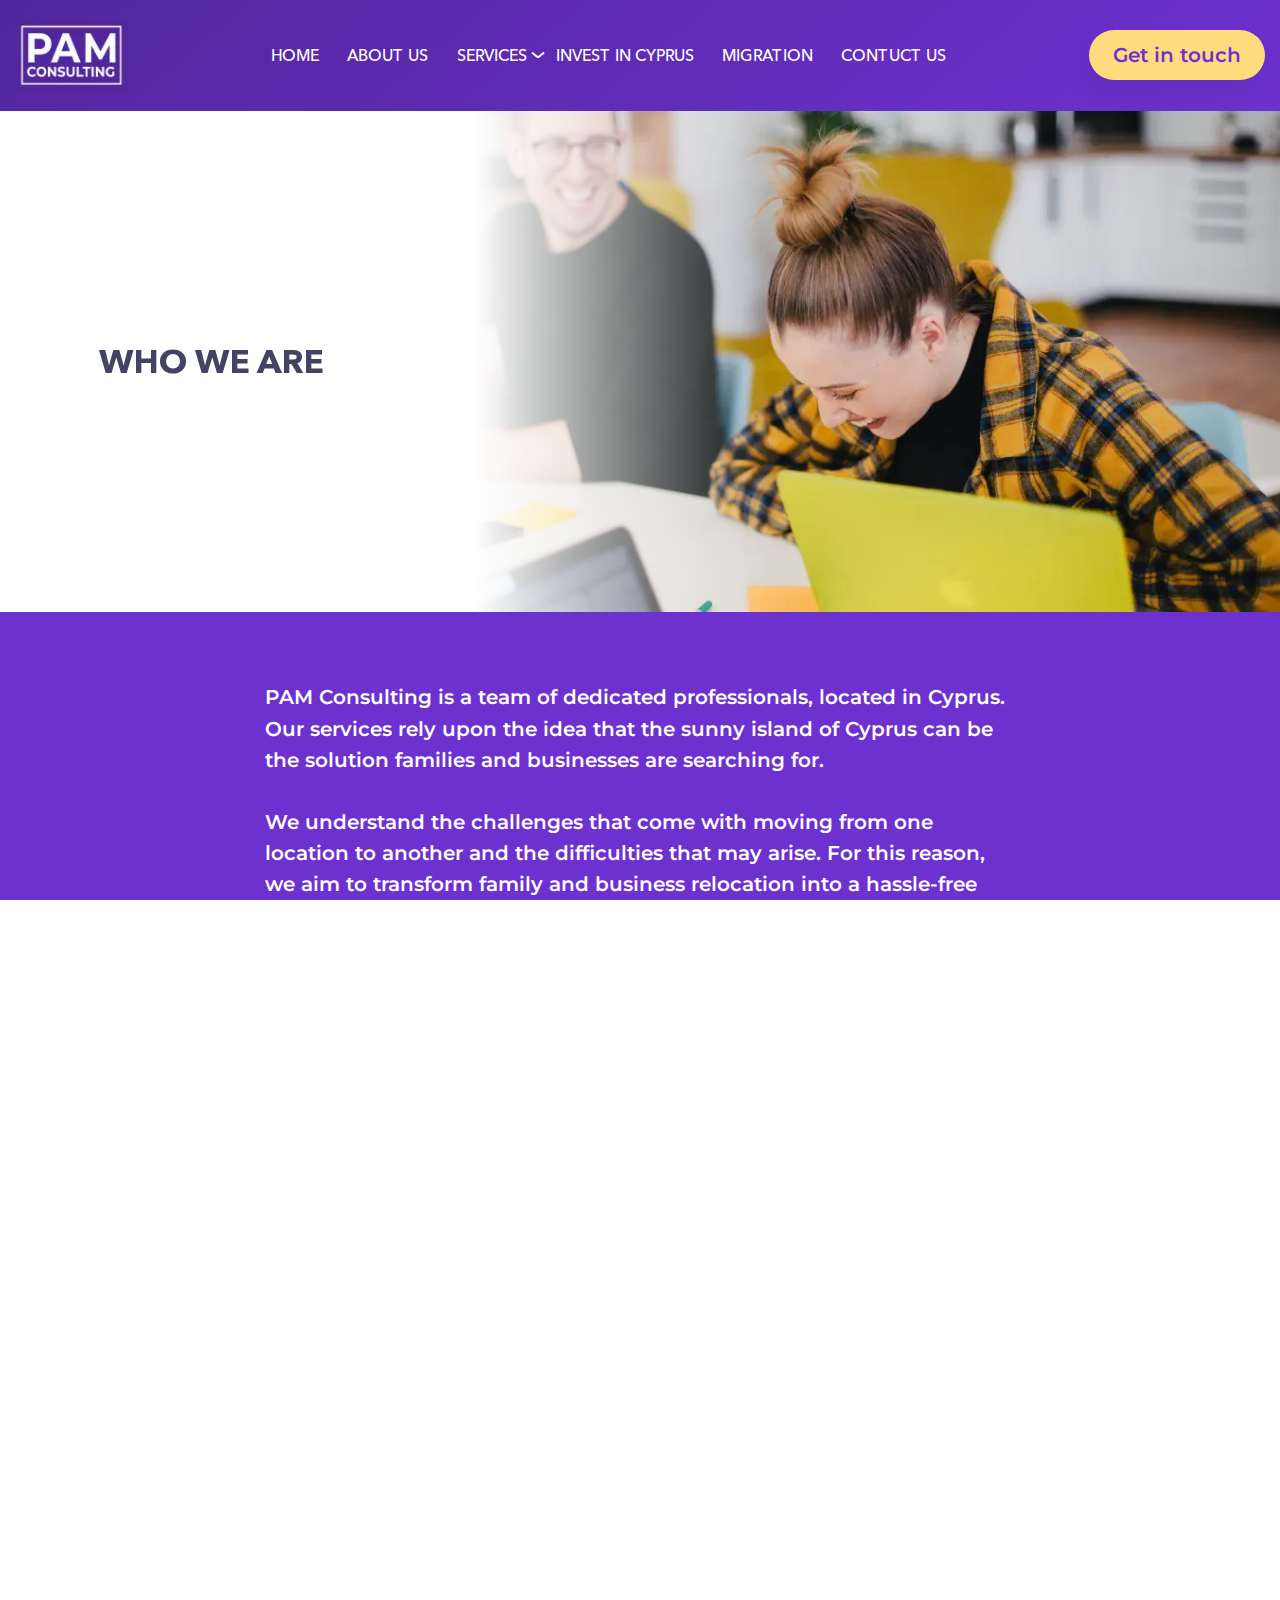
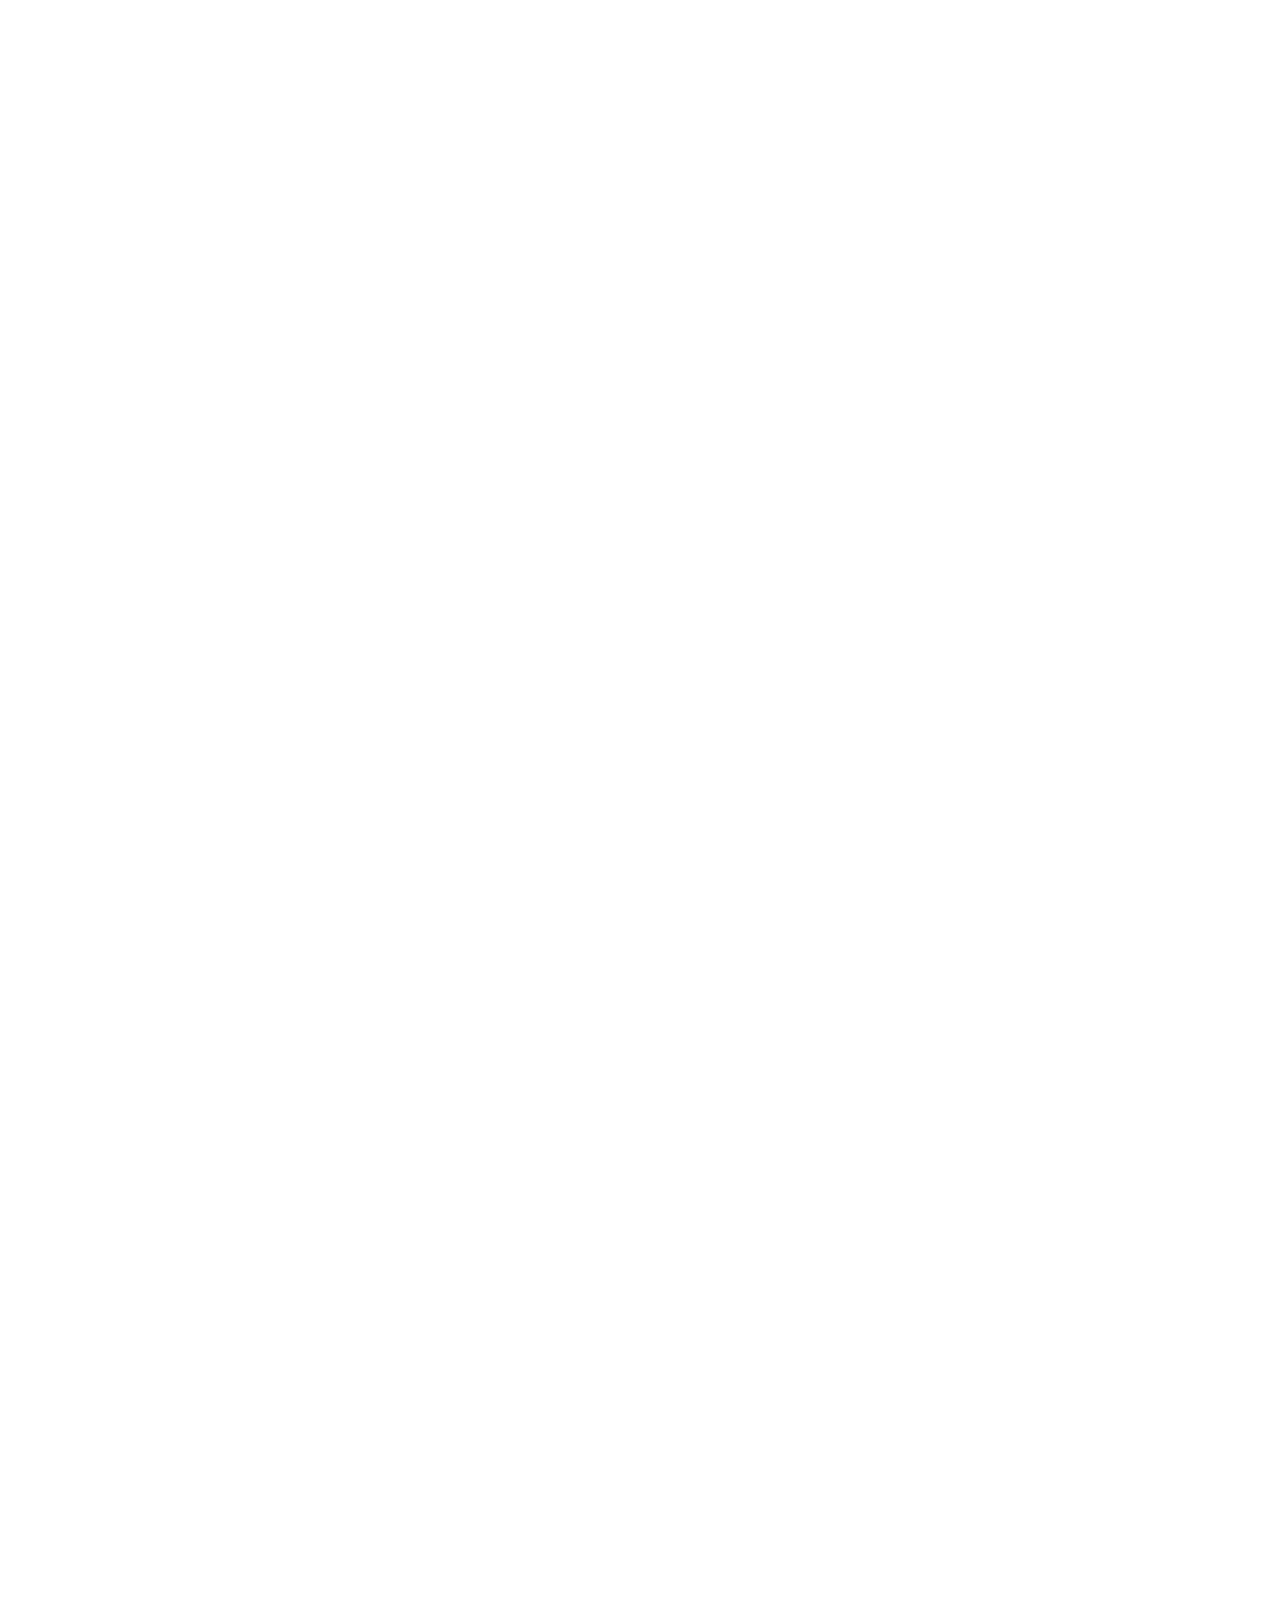
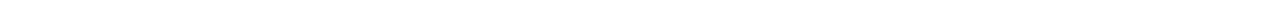
==== about.html @ 16ac2bbc "Add files via upload" ====
<!DOCTYPE html>
<html lang="en">

<head>
	<title>About</title>
	<meta charset="UTF-8">
	<meta name="format-detection" content="telephone=no">
	<!-- <style>body{opacity: 0;}</style> -->
	<link rel="stylesheet" href="css/style.min.css?_v=20240617125503">
	<link rel="shortcut icon" href="favicon.ico">
	<!-- <meta name="robots" content="noindex, nofollow"> -->
	<meta name="viewport" content="width=device-width, initial-scale=1.0">
</head>

<body>
	<div class="wrapper">
		<header data-scroll data-scroll-show="1000" class="header">
			<div class="header__container">
				<a href="#" class="header__logo"><img src="img/logo.webp" alt="Logo"></a>
				<div class="header__menu menu">
					<nav class="menu__body">
						<ul class="menu__list">
							<li class="menu__item"><a href="index.html" class="menu__link">Home</a></li>
							<li class="menu__item"><a href="about.html" class="menu__link">AbouT us</a></li>
							<li class="menu__item">
								<div data-spollers class="menu__spollers spollers">
									<details class="spollers__item">
										<summary data-spoller-close class="spollers__title"><span>Services</span></summary>
										<div class="spollers__body">
											<a href="investments.html" class="sub-menu__link"><span>Investments opportunities</span></a>
											<a href="business-relocation.html" class="sub-menu__link"><span>Business relocation</span></a>
											<a href="family-relocation.html" class="sub-menu__link"><span>Family relocation</span></a>
										</div>
									</details>
								</div>
							</li>
							<li class="menu__item"><a href="investments.html" class="menu__link">Invest in cyprus</a></li>
							<li class="menu__item"><a href="migration.html" class="menu__link">migration</a></li>
							<li class="menu__item"><a href="contact-us.html" class="menu__link">Contuct us</a></li>
						</ul>
					</nav>
					<button type="button" class="menu__icon icon-menu"><span></span></button>
				</div>
				<button data-da=".menu__body, 479.98, 2" class="header__button button">Get in touch</button>
			</div>
		</header>



		<main class="page">
			<section class="who-we-are">
				<div class="who-we-are__container">
					<h2 class="who-we-are__title title">Who we are</h2>
					<div class="who-we-are__img"><img src="img/about/image1.webp" alt="Image"></div>
				</div>
				<div class="who-we-are__text-blok">
					<div class="who-we-are__inner">
						<p class="who-we-are__text">
							PAM Consulting is a team of dedicated professionals, located in Cyprus. Our
							services rely upon the idea that the sunny island of Cyprus can be the solution
							families and businesses are searching for.
						</p>
						<p class="who-we-are__text">
							We understand the challenges that come with moving from one location to another
							and the difficulties that may arise. For this reason, we aim to transform family
							and business relocation into a hassle-free experience for you and yours.
						</p>
					</div>
				</div>
			</section>
			<section class="what-we-do">
				<div class="what-we-do__container">
					<div class="what-we-do__content">
						<h2 class="what-we-do__title title">What we do</h2>
						<p class="what-we-do__text text">We provide solutions based on strategic planning that responds to your needs. Our business relocation services prioritize your business goals and ambitions. Changing your businesses’ location is a big step towards progress and it is essential that everything goes as smooth as possible. While you focus on boosting your company’s strategies, we take care of everything else. </p>
						<p class="what-we-do__text text">The decision to move from one place to another with your family is life-changing. As you expect this change to be for the better, our family relocation services make sure to consider every aspect of your family’s requirements. As you settle in Cyprus, we also offer you the opportunity to discover different investment plans that can further enable you to expand your financial and business horizons. </p>
					</div>
					<div class="what-we-do__image"><img src="img/about/image2.webp" alt="Image"></div>
				</div>
			</section>
			<section class="color-items">
				<div class="color-items__container">
					<h2 class="color-items__title title">Why We Do It – Our Values</h2>
					<div class="color-items__items">
						<div class="color-items__item">
							<div class="color-items__icon"><img src="img/icon/about1.webp" alt="Icon"></div>
							<h6 class="color-items__label">Time Efficiency</h6>
							<p class="color-items__subtext text">As our team works efficiently and strategically, the whole relocation process is completed in a short amount of time so you can have more time to focus on setting up your life in Cyprus.</p>
						</div>
						<div class="color-items__item">
							<div class="color-items__icon"><img src="img/icon/about2.webp" alt="Icon"></div>
							<h6 class="color-items__label">Gratifying Experience</h6>
							<p class="color-items__subtext text">Moving can be intimidating and demanding experience for anyone. Our team makes sure to come up with the best relocation strategy, offering you a piece of mind and a sense of security.</p>
						</div>
						<div class="color-items__item">
							<div class="color-items__icon"><img src="img/icon/about3.webp" alt="Icon"></div>
							<h6 class="color-items__label">Safety & Reliability</h6>
							<p class="color-items__subtext text">Once you are settled, we make sure that everything is according to your expectations and your vision of the quality of our services.</p>
						</div>
						<div class="color-items__item">
							<div class="color-items__icon"><img src="img/icon/about4.webp" alt="Icon"></div>
							<h6 class="color-items__label">Personalized Support</h6>
							<p class="color-items__subtext text">Our services include providing you with any information you may need about living in Cyprus with your family.</p>
						</div>
					</div>
				</div>
			</section>
			<section class="contact">
				<div class="contact__container">
					<h2 class="contact__title title"><span>Contact Us</span></h2>
					<a href="tel:+3579056759" class="contact__link"><img src="img/icon/tel.webp" alt="Icon"><span>+357 9056759</span></a>
					<a href="maito:contact@pamrelocation.com" class="contact__link"><img src="img/icon/mail.webp" alt="Icon"><span>contact@pamrelocation.com</span></a>
					<div class="contact__form form-contact">
						<h3 class="form-contact__label">send inquiry</h3>
						<form method="POST" action="#" enctype="multipart/form-data">
							<div class="form-contact__user">
								<input type="text" name="username" value="" placeholder="Your Name" class="form-contact__input">
								<input type="email" name="useremail" value="" placeholder="Email" class="form-contact__input">
								<input type="text" name="subject" value="" placeholder="Subject" class="form-contact__input">
								<input type="tel" name="usertel" value="" placeholder="Phone" class="form-contact__input">
								<textarea name="usertext" placeholder="Your message" class="form-contact__textarea"></textarea>
							</div>
							<div class="form-contact__checkbox">
								<input type="checkbox">
								<div class="form-contact__by">
									<p>By clicking “Submit button” you accept our</p>
									<a href="#">Terms & Conditions</a>
									<p>and have read our</p>
									<a href="policy.html">Privacy Policy</a>
									<p> and </p>
									<a href="disclaimer.html" class="">Disclaimer</a>
								</div>
							</div>
							<button type="submit" class="form-contact__button button">Submit</button>
						</form>
					</div>
				</div>
			</section>
		</main>
		<footer class="footer">
			<div class="footer__container">
				<div class="footer__copy">
					<p class="footer__text">© 2022 PAM Consulting. All rights reserved</p>
					<a href="disclaimer.html" class="footer__link">Disclaimer</a>
					<a href="policy.html" class="footer__link">Privacy poilcy</a>
				</div>
				<a href="#" class="footer__link">Who designed this website?</a>
			</div>
		</footer>
	</div>
	<script src="js/gsap/gsap.min.js"></script>
	<script src="js/gsap/ScrollTrigger.min.js"></script>
	<script src="js/gsap/ScrollSmoother.min.js"></script>
	<script src="js/app.js"></script>
</body>

</html>
---- css/style.min.css ----
@import url(https://fonts.googleapis.com/css?family=Montserrat:500,600,700&display=swap);@font-face{font-family:AvenirNextCyr;font-display:swap;src:url(../fonts/AvenirNextCyr-Bold.woff2) format("woff2");font-weight:700;font-style:normal}@font-face{font-family:AvenirNextCyr;font-display:swap;src:url(../fonts/AvenirNextCyr-Medium.woff2) format("woff2");font-weight:500;font-style:normal}@font-face{font-family:AvenirNextCyr;font-display:swap;src:url(../fonts/AvenirNextCyr-Demi.woff2) format("woff2");font-weight:400;font-style:normal}@font-face{font-family:AvenirNextCyr;font-display:swap;src:url(../fonts/AvenirNextCyr-Regular.woff2) format("woff2");font-weight:400;font-style:normal}*{padding:0;margin:0;border:0}*,*::after,*::before{box-sizing:border-box}*::after,*::before{display:inline-block}body,html{height:100%;min-width:320px}body{color:#fff;line-height:1;font-family:AvenirNextCyr;font-size:1rem;-ms-text-size-adjust:100%;-moz-text-size-adjust:100%;-webkit-text-size-adjust:100%;-webkit-font-smoothing:antialiased;-moz-osx-font-smoothing:grayscale}button,input,textarea{font-family:AvenirNextCyr;font-size:inherit;line-height:inherit;color:inherit;background-color:transparent}input,textarea{width:100%}button,option,select{cursor:pointer}a{display:inline-block;color:inherit;text-decoration:none}ul li{list-style:none}img{vertical-align:top}h1,h2,h3,h4,h5,h6{font-weight:inherit;font-size:inherit}.lock body{overflow:hidden;touch-action:none;-ms-scroll-chaining:none;overscroll-behavior:none}.wrapper{min-height:100%;display:flex;flex-direction:column;overflow:hidden}@supports (overflow:clip){.wrapper{overflow:clip}}.wrapper > main{flex:1 1 auto}.wrapper > *{min-width:0}[class*=__container]{max-width:91.875rem;margin:0 auto;padding:0 .9375rem}.button{display:inline-flex;justify-content:center;padding:9px 24px;border-radius:30px;box-shadow:0 14px 23px 0 rgba(28,37,44,.08);background:#ffdb80;color:#6d31d0;text-align:center;white-space:nowrap;font-size:1.25rem;font-weight:600;line-height:160%;font-family:Montserrat;transition:all .8s}.icon-menu{display:none}.spollers__title{width:100%;cursor:default;text-align:left;padding:.625rem .9375rem;position:relative;list-style:none}.spollers__title span{position:relative}.spollers__title span::before{content:"";position:absolute;width:0%;height:.0625rem;bottom:-2px;left:50%;background-color:#fff;transition:all .3s}.spollers__title::-webkit-details-marker,.spollers__title::marker{display:none}._spoller-init .spollers__title{cursor:pointer}._spoller-init .spollers__title::after,._spoller-init .spollers__title::before{content:"";position:absolute;right:-3px;top:50%;background-color:#fff;height:2px;width:8px;transition:-webkit-transform .5s ease 0s;transition:transform .5s ease 0s;transition:transform .5s ease 0s,-webkit-transform .5s ease 0s}._spoller-init .spollers__title::before{-webkit-transform:translate(-75%,-50%) rotate(40deg);transform:translate(-75%,-50%) rotate(40deg)}._spoller-init .spollers__title::after{-webkit-transform:translate(0,-50%) rotate(-40deg);transform:translate(0,-50%) rotate(-40deg)}._spoller-init .spollers__title._spoller-active::before{-webkit-transform:translateX(-75%) rotate(-40deg);transform:translateX(-75%) rotate(-40deg)}._spoller-init .spollers__title._spoller-active::after{-webkit-transform:rotate(40deg);transform:rotate(40deg)}.ibg{width:100%;height:100%;-o-object-fit:cover;object-fit:cover}.ibg--top{-o-object-position:top;object-position:top}.ibg--bottom{-o-object-position:bottom;object-position:bottom}.ibg--left{-o-object-position:left;object-position:left}.ibg--right{-o-object-position:right;object-position:right}.ibg--contain{-o-object-fit:contain;object-fit:contain}.title{font-weight:600;line-height:111%;text-transform:uppercase;color:#434364}.title--white{color:#fff}.text{line-height:150%;letter-spacing:.03em;color:#434364}.text--white{color:#fff}.questions{background:linear-gradient(180deg,#6d31d0 0,#828cde 100%)}.questions___title{text-align:center}.questions__pagination{padding-top:1.25rem;display:flex;justify-content:center;align-items:center;gap:.75rem}.swiper-pagination-bullet{border-radius:50%;width:.75rem;height:.75rem;border:.0625rem solid #fff}.swiper-pagination-bullet-active{background-color:#fff;width:1.25rem;height:1.25rem}.slide-questions__body{border-radius:1.25rem;box-shadow:0 14px 23px 0 rgba(28,37,44,.08);background:#fff;overflow:hidden}.slide-questions__image{position:relative}.slide-questions__image img{width:100%;aspect-ratio:380/200;border-radius:1.25rem 1.25rem 0 0;-o-object-fit:cover;object-fit:cover;-o-object-position:center;object-position:center}.slide-questions__label{padding:.4375rem .625rem;border-radius:1.25rem;box-shadow:0 3px 5px 0 rgba(28,37,44,.08);background:linear-gradient(141deg,#53269d 0,#6d31d0 100%);line-height:150%;letter-spacing:.03em;color:#fff;text-align:center;position:absolute;top:75%;right:5%}.slide-questions__title{padding:1.25rem 1.875rem;font-weight:600;line-height:160%;color:#6d31d0}.slide-questions__text{padding:0 1.875rem 2.5rem 1.875rem}.services{background:linear-gradient(180deg,#828cde 0,#6d31d0 100%)}.services__container{display:flex;flex-direction:column;justify-content:center;align-items:center}.services__title{display:inline-block;border-bottom:.25rem solid #fdbfa3;padding:0 2.5rem 1.25rem 2.5rem}.services__items{display:flex;justify-content:center;flex-wrap:wrap;-webkit-column-gap:1.25rem;-moz-column-gap:1.25rem;column-gap:1.25rem}.services__item{flex-basis:28.75rem;box-shadow:0 14px 23px 0 rgba(28,37,44,.08);background:#fff;border-radius:1.25rem;overflow:hidden;display:flex;flex-direction:column;justify-content:space-between}.services__image img{width:100%;aspect-ratio:380/260;-o-object-fit:cover;object-fit:cover}.services__label{color:#434364;font-weight:600;line-height:114%;text-transform:uppercase;text-align:center;padding:1.25rem 1.875rem .625rem 1.875rem}.services__text{text-align:center;padding:.625rem 1.875rem 1.25rem 1.875rem}.services__button{align-self:center;margin-bottom:1.25rem}.color-items{background:linear-gradient(180deg,#fefc9e 0,#fdbfa3 78.65%)}.color-items__container{text-align:center}.color-items__title{text-align:center;margin-bottom:1.25rem}.color-items__items{display:flex;justify-content:center;flex-wrap:wrap;gap:1.25rem}.color-items__item{flex:0 1 11.25rem}.color-items__icon{margin-bottom:1.5rem}.color-items__icon img{width:100%}.color-items__label{font-family:Montserrat;font-weight:600;line-height:160%;color:#6d31d0;margin-bottom:.25rem}.color-items__link{padding:0 0 .9375rem 1.25rem;color:#6d31d0;line-height:150%;letter-spacing:.03em;position:relative}.color-items__link::before{content:"";position:absolute;width:.375rem;height:.375rem;border-radius:50%;bottom:50%;-webkit-transform:translateY(-50%);transform:translateY(-50%);left:0;background:#6d31d0}.contact{background:linear-gradient(180deg,rgba(109,49,208,.1) 0,rgba(109,49,208,.21) 28.65%,rgba(109,49,208,.47) 53.12%,#6d31d0 100%)}.contact__title{text-align:center}.contact__title span{padding:0 4.375rem .625rem 4.375rem;position:relative}.contact__title span::before{content:"";position:absolute;width:100%;height:.25rem;bottom:0;left:0;background:#fdbfa3}.contact__link{display:flex;flex-direction:column;align-items:center;gap:.375rem;transition:all .3s}.contact__link span{font-family:Montserrat;font-size:1.25rem;font-weight:600;line-height:160%;color:#6d31d0}.contact__link:not(:last-child){margin-bottom:1.875rem}.form-contact{padding:2.125rem 0;border-radius:3.75rem;background:rgba(255,219,128,.5607843137);color:#434364;display:flex;flex-direction:column;align-items:center}.form-contact form{max-width:36.25rem;padding:1.25rem;display:flex;flex-direction:column}.form-contact__user{display:grid;-webkit-column-gap:1.25rem;-moz-column-gap:1.25rem;column-gap:1.25rem;row-gap:.875rem;grid-template-columns:repeat(2,1fr)}.form-contact__label{font-weight:600;line-height:114%;text-transform:uppercase;text-align:center;color:#434364}.form-contact__input{border-radius:1.25rem;background-color:#fff;padding:.75rem 1.375rem}.form-contact__textarea{height:12.5rem;border-radius:1.25rem;background-color:#fff;padding:.75rem 1.375rem}.form-contact__checkbox{padding:1.25rem 0;display:flex;gap:1.5rem;align-items:center;justify-content:space-between}.form-contact__checkbox input{width:2rem;height:2rem}.form-contact__by{display:flex;gap:.3125rem;flex-wrap:wrap;color:#434364}.form-contact__by a{color:#6d31d0;text-decoration:underline}.form-contact__button{align-self:center}.module1{position:relative}.module1::before{content:"";position:absolute;width:100%;height:100%;top:0;left:0;z-index:5;background:linear-gradient(180deg,#fff 28%,rgba(255,255,255,.77) 35%,rgba(255,255,255,0) 45%)}.module1__container{max-width:104.375rem;display:flex;justify-content:space-between;align-items:center}.module1__title{position:relative;z-index:10}.module1__img{max-width:63.125rem;margin-left:auto;margin-right:-.9375rem}.module1__img img{width:100%;aspect-ratio:1010/530;-o-object-fit:cover;object-fit:cover;-o-object-position:center;object-position:center}.inner-module{color:#434364;display:flex;gap:1.25rem}.inner-module:not(:last-child){margin-bottom:1.25rem}.inner-module--reverse{flex-direction:row-reverse}.inner-module__image img{width:100%;aspect-ratio:580/500;-o-object-fit:cover;object-fit:cover}.inner-module__title{font-weight:600;line-height:114%;text-transform:uppercase;margin-bottom:2.125rem}.inner-module__text:not(:last-child){margin-bottom:1.25rem}.inner-module__list:not(:last-child){margin-bottom:1.25rem}.inner-module__item{padding:0 0 .9375rem 1.25rem;color:#6d31d0;line-height:150%;letter-spacing:.03em;position:relative}.inner-module__item::before{content:"";position:absolute;width:.375rem;height:.375rem;border-radius:50%;bottom:50%;-webkit-transform:translateY(-50%);transform:translateY(-50%);left:0;background:#6d31d0}.header{position:absolute;left:0;top:0;z-index:50;width:100%;background:linear-gradient(141deg,#53269d 0,#6d31d0 100%);transition:top 2s ease 0s}.header._header-scroll{position:fixed;top:-100%}.header._header-show{top:0}.header__container{display:flex;align-items:center;justify-content:space-between}.header__logo img{max-width:100%;height:100%;transition:all .3s}.header__menu{display:flex;justify-content:center;align-items:center}.menu__body{font-weight:500;text-transform:uppercase;line-height:140%;text-align:center}.menu__list{display:flex;flex-wrap:wrap;align-items:center;justify-content:center}.menu__item{position:relative}.menu__link{cursor:pointer;padding:.5625rem .875rem;position:relative}.menu__link::before{content:"";position:absolute;width:0%;height:.0625rem;bottom:8px;left:50%;background-color:#fff;transition:all .3s}.sub-menu__list{padding:.5rem 1.125rem;position:absolute;top:70%;left:-50%;background-color:inherit;color:inherit;font-size:.875rem;font-weight:400}.sub-menu__item{margin:.625rem 0}.sub-menu__link{display:block;white-space:nowrap}.sub-menu__link span{position:relative}.sub-menu__link span::before{content:"";position:absolute;width:0%;height:.0625rem;bottom:0;left:50%;background-color:#fff;transition:all .3s}.sub-menu__link:not(:last-child){margin-bottom:.9375rem}.footer{background:#828cde}.footer__container{display:flex;flex-wrap:wrap;gap:1.25rem;justify-content:space-between;align-items:center}.footer__text{line-height:150%;letter-spacing:.03em;padding:0 .625rem;border-right:.0625rem solid #fff}.footer__copy{display:flex;align-items:center;flex-wrap:wrap}.footer__link{line-height:150%;letter-spacing:.03em;padding:0 .625rem;white-space:nowrap}.footer__link:not(:last-child){border-right:.0625rem solid #fff}.hero{background:#434364;position:relative}.slide-hero{position:relative}.slide-hero__content{padding:0 1.25rem;position:relative;z-index:2;display:flex;flex-direction:column;align-items:flex-start}.slide-hero__labels{display:flex;flex-wrap:wrap;gap:1.375rem;margin-bottom:1.875rem}.slide-hero__label{background:rgba(109,49,208,.5);border-radius:.625rem;padding:0 .3125rem;font-weight:500;text-transform:uppercase;letter-spacing:.01em;color:#ffdb80}.slide-hero__title{margin-bottom:1.25rem}.slide-hero__subtitles{display:flex;flex-wrap:wrap;gap:1.375rem;margin-bottom:1.25rem}.slide-hero__subtitle{font-size:1.375rem;font-weight:500}.slide-hero__text{margin-bottom:1.25rem}.slide-hero__image{position:absolute;top:0;left:0;width:100%;height:100%}.slide-hero__image img{width:100%;height:100%;-o-object-fit:cover;object-fit:cover;-o-object-position:top;object-position:top}.hero-swiper-pagination{position:absolute;display:flex;justify-content:center;align-items:center;gap:.75rem;bottom:50%;right:.9375rem;flex-direction:column;-webkit-transform:translateX(-50%);transform:translateX(-50%)}.partners__title{text-align:center}.items-partners__wrap{position:relative;display:flex;overflow:hidden;-webkit-user-select:none;-ms-user-select:none;user-select:none;gap:1.25rem}.items-partners__wrap::after,.items-partners__wrap::before{content:"";height:100%;top:0;width:10%;position:absolute;z-index:1;pointer-events:none}.items-partners__wrap::before{left:0}.items-partners__wrap::after{right:0}.items-partners__marque{flex-shrink:0;display:flex;gap:1.25rem;counter-reset:item;justify-content:space-around;min-width:100%;-webkit-animation:scroll 20s linear infinite;animation:scroll 20s linear infinite}.items-partners__marque img{max-width:100%}@-webkit-keyframes scroll{from{-webkit-transform:translateX(0);transform:translateX(0)}to{-webkit-transform:translateX(calc(-100% - 20px));transform:translateX(calc(-100% - 20px))}}@keyframes scroll{from{-webkit-transform:translateX(0);transform:translateX(0)}to{-webkit-transform:translateX(calc(-100% - 20px));transform:translateX(calc(-100% - 20px))}}.moving__container{max-width:104.375rem;padding-left:0;padding-right:0;display:flex}.moving__image1 img{width:100%;aspect-ratio:768/290}.moving__content{flex:0 0 30rem;text-align:center;display:flex;flex-direction:column;justify-content:center;align-items:center}.moving__title{margin-bottom:2.0625rem}.moving__text:not(:last-child){margin-bottom:2.5rem}.moving__image2 img{width:100%;aspect-ratio:768/290}.location{background:#fffdea;color:#434364}.map-location__title{font-weight:600;line-height:114%;text-transform:uppercase;color:#6d31d0;margin-bottom:1.25rem}.map-location__text{font-family:Montserrat;font-weight:600;line-height:160%;margin-bottom:.3125rem}.map-location__cyprus{position:relative;display:grid;align-items:start;grid-template-columns:repeat(2,1fr);gap:1.25rem}.map-location__image img{width:100%}.tabs__title{font-weight:500;text-transform:uppercase;line-height:150%;letter-spacing:.03em;padding:1.25rem;position:absolute}._tab-active{text-decoration:underline}.tab-limassol{color:#fff}.tab-paphos{color:#fff}.body-tabs{text-align:center;background:#fff;border-radius:.75rem;padding-bottom:1.875rem;border:.0625rem solid rgba(0,0,0,.2);box-shadow:13px 15px 13px 0 rgba(0,0,0,.04)}.body-tabs__images{padding:.625rem;display:flex;gap:.625rem}.body-tabs__image{width:33.3%}.body-tabs__image img{width:100%;aspect-ratio:146/154;-o-object-fit:cover;object-fit:cover;border-radius:.625rem .625rem .25rem .25rem}.body-tabs__label{font-family:Montserrat;font-size:1.25rem;font-weight:600;line-height:160%;text-transform:lowercase}.body-tabs__label::first-letter{text-transform:uppercase}.body-tabs__text{padding:.3125rem 3.125rem .3125rem 3.125rem;font-weight:500}.body-tabs__text:not(:last-child){margin-bottom:1.25rem}.who{background:linear-gradient(180deg,#828cde 0,#6d31d0 100%)}.who__container{display:flex;justify-content:space-between;align-items:center}.who__content{flex:1 1 50%}.content-who__title{white-space:nowrap;margin-bottom:2.5rem}.content-who__title span{padding:0 4.375rem .625rem 0;position:relative}.content-who__title span::before{content:"";position:absolute;width:1000%;height:.25rem;bottom:0;right:0;background:#fdbfa3}.content-who__text:not(:last-child){margin-bottom:2.5rem}.card-who{border-radius:1.25rem;box-shadow:0 14px 10px 0 rgba(0,0,0,.25);background:#fff;opacity:.8;padding:1.25rem;display:flex;gap:1.875rem}.card-who__image img{width:100%;aspect-ratio:280/400;-o-object-fit:cover;object-fit:cover;border-radius:1.25rem}.card-who__title{font-family:Montserrat;text-transform:uppercase;font-weight:600;font-size:1.25rem;line-height:160%;color:#6d31d0;margin-bottom:.9375rem}.card-who__name{white-space:nowrap;margin-bottom:.9375rem}.disclaimer__container{display:flex;flex-direction:column;align-items:center;gap:1.25rem}.disclaimer__title{border-bottom:.25rem solid #ffdb80}.disclaimer__text a{color:#585779;font-weight:700}.disclaimer__label{align-self:flex-start;color:#585779;font-weight:700}.policy__container{display:flex;flex-direction:column;gap:1.25rem}.policy__title{align-self:center;border-bottom:.25rem solid #ffdb80}.policy__label{color:#585779;font-weight:700}.policy__text a{color:#585779;font-weight:700}.policy__sublabel{color:#434364;text-decoration:underline}.policy__subtitle{color:#434364;text-transform:uppercase;font-weight:600}.who-we-are{position:relative}.who-we-are::before{content:"";position:absolute;width:100%;height:100%;top:0;left:0;z-index:5;background:linear-gradient(180deg,#fff 10%,rgba(255,255,255,.77) 15%,rgba(255,255,255,0) 25%)}.who-we-are__container{max-width:104.375rem;display:flex;align-items:center}.who-we-are__title{position:relative;z-index:10;white-space:nowrap}.who-we-are__img{max-width:63.125rem;margin-left:auto;margin-right:-.9375rem}.who-we-are__img img{width:100%;aspect-ratio:1010/530;-o-object-fit:cover;object-fit:cover;-o-object-position:right center;object-position:right center}.who-we-are__text-blok{color:#fff;position:relative;z-index:15}.who-we-are__text-blok::before{content:"";position:absolute;width:100vw;height:100%;top:0;background:#6d31d0;z-index:-1}.who-we-are__inner{padding-left:.9375rem;padding-right:.9375rem;max-width:48.75rem;margin:0 auto}.who-we-are__text{font-family:Montserrat;font-weight:600;line-height:160%}.who-we-are__text:not(:last-child){margin-bottom:1.875rem}.what-we-do__content{margin-bottom:1.25rem}.what-we-do__title{margin-bottom:2.5rem}.what-we-do__text:not(:last-child){margin-bottom:1.25rem}.what-we-do__image img{aspect-ratio:710/420;width:100%;-o-object-fit:cover;object-fit:cover}.swiper{overflow:hidden}.swiper-initialized{touch-action:pan-y}.swiper-wrapper{width:100%;height:100%;box-sizing:content-box;display:flex;position:relative}.swiper-vertical .swiper-wrapper{flex-direction:column}.swiper-autoheight .swiper-wrapper{align-items:flex-start}.swiper-initialized .swiper-slide{flex-shrink:0}.swiper-android .swiper-slide,.swiper-android .swiper-wrapper{-webkit-transform:translate3d(0,0,0);transform:translate3d(0,0,0)}.swiper-button-lock{display:none!important}@media (min-width:29.99875em){.color-items__items{padding-left:2.5rem;padding-right:2.5rem}}@media (min-width:47.99875em){.spollers__body{position:absolute;z-index:100;background:linear-gradient(180deg,#828cde 0,#6d31d0 100%);border:1px solid #434364;padding:1.25rem;border-radius:.3125rem}.form-contact__textarea{grid-column:span 2}.slide-hero__text{max-width:27.5rem}}@media (min-width:61.99875em){.module1::before{-webkit-transform:rotate(-180deg);transform:rotate(-180deg);background:linear-gradient(270deg,#fff 42%,rgba(255,255,255,.77) 47%,rgba(255,255,255,0) 60%)}.inner-module__image{flex:50%}.inner-module__content{flex:50%}.moving__image1 img{max-width:100%;aspect-ratio:410/500;-o-object-fit:cover;object-fit:cover;-o-object-position:left;object-position:left}.moving__image1{position:relative}.moving__image1::before{content:"";position:absolute;width:20%;height:100%;top:0;right:0;background:rgba(255,255,255,.5333333333)}.moving__image2 img{max-width:100%;aspect-ratio:410/500;-o-object-fit:cover;object-fit:cover;-o-object-position:right;object-position:right}.moving__image2{position:relative}.moving__image2::before{content:"";position:absolute;width:20%;height:100%;top:0;left:0;background:rgba(255,255,255,.5333333333)}.who__card{flex:1 0 36.25rem}.who-we-are::before{-webkit-transform:rotate(-180deg);transform:rotate(-180deg);background:linear-gradient(270deg,#fff 37%,rgba(255,255,255,.77) 42%,rgba(255,255,255,0) 60%)}.what-we-do__container{display:grid;grid-template-columns:1fr 1fr;gap:2.5rem;align-items:center}.what-we-do__image{position:relative}.what-we-do__image::before{content:"";position:absolute;width:15%;height:100%;top:0;left:0;background:rgba(255,255,255,.4)}}@media (min-width:91.875em){.title{font-size:2.25rem}.questions{padding-top:5rem}.questions{padding-bottom:5rem}.questions___title{margin-bottom:3.75rem}.slide-questions__label{font-size:1rem}.slide-questions__title{font-size:1.25rem}.services{padding-top:5rem}.services{padding-bottom:5rem}.services__title{margin-bottom:3.75rem}.services__items{row-gap:3.75rem}.services__label{font-size:1.75rem}.color-items{padding-top:5rem}.color-items{padding-bottom:5rem}.color-items__text{padding-left:25rem}.color-items__text{padding-right:25rem}.color-items__text{margin-bottom:3.75rem}.color-items__icon{padding-left:1.875rem}.color-items__icon{padding-right:1.875rem}.color-items__label{font-size:1.25rem}.color-items__list{margin-bottom:3.75rem}.contact{padding-top:5rem}.contact{padding-bottom:5rem}.contact__title{margin-bottom:3.75rem}.form-contact__label{font-size:1.75rem}.module1{margin-top:7.5rem}.module1__title{padding-top:3.75rem}.module1__title{padding-bottom:3.75rem}.module1__title{padding-left:8.75rem}.module{padding-top:5rem}.module{padding-bottom:5rem}.inner-module__title{font-size:1.75rem}.contact-us__margin-top{margin-top:5rem}.header{padding-top:1.25rem}.header{padding-bottom:1.25rem}.header__container{gap:2.5rem}.header__logo{width:7.5rem}.footer{padding-top:2.375rem}.footer{padding-bottom:2.375rem}.footer__container{font-size:1rem}.hero{margin-top:7.5rem}.hero__slider{height:46.25rem}.slide-hero__content{margin-top:15rem}.partners{padding-top:5rem}.partners{padding-bottom:5rem}.partners__title{margin-bottom:3.75rem}.moving{padding-top:5rem}.moving{padding-bottom:5rem}.moving__container{-webkit-column-gap:4.375rem;-moz-column-gap:4.375rem;column-gap:4.375rem}.location{padding-top:5rem}.location{padding-bottom:5rem}.map-location__title{font-size:1.75rem}.map-location__text{font-size:1.25rem}.map-location__image{padding-top:3.125rem}.tabs__title{font-size:1rem}.tab-limassol{top:23.125rem}.tab-limassol{left:10rem}.tab-paphos{top:18.75rem}.tab-paphos{left:1.25rem}.tab-larnaka{top:21.25rem}.tab-larnaka{left:18.125rem}.tab-nicosia{top:15.625rem}.tab-nicosia{left:12.5rem}.who{padding-top:2.5rem}.who{padding-bottom:2.5rem}.who__container{-webkit-column-gap:7.5rem;-moz-column-gap:7.5rem;column-gap:7.5rem}.disclaimer{margin-top:7.5rem}.disclaimer__container{padding-top:3.75rem}.disclaimer__container{padding-bottom:3.75rem}.policy{margin-top:7.5rem}.policy__container{padding-top:3.75rem}.policy__container{padding-bottom:3.75rem}.who-we-are{margin-top:7.5rem}.who-we-are__title{padding-top:3.75rem}.who-we-are__title{padding-bottom:3.75rem}.who-we-are__title{padding-left:8.75rem}.who-we-are__inner{padding-top:5rem}.who-we-are__inner{padding-bottom:5rem}.who-we-are__text{font-size:1.25rem}.what-we-do{padding-top:5rem}.what-we-do{padding-bottom:5rem}}@media (max-width:20em){.title{font-size:1.375rem}.questions{padding-top:1.25rem}.questions{padding-bottom:1.25rem}.questions___title{margin-bottom:1.25rem}.slide-questions__label{font-size:.75rem}.slide-questions__title{font-size:1.125rem}.services{padding-top:1.25rem}.services{padding-bottom:1.25rem}.services__title{margin-bottom:.9375rem}.services__items{row-gap:1.5625rem}.services__label{font-size:1.25rem}.color-items{padding-top:1.25rem}.color-items{padding-bottom:1.25rem}.color-items__text{padding-left:1.25rem}.color-items__text{padding-right:1.25rem}.color-items__text{margin-bottom:1.25rem}.color-items__icon{padding-left:1.25rem}.color-items__icon{padding-right:1.25rem}.color-items__label{font-size:1.125rem}.color-items__list{margin-bottom:1.25rem}.contact{padding-top:1.25rem}.contact{padding-bottom:1.25rem}.contact__title{margin-bottom:2.5rem}.form-contact__label{font-size:1.375rem}.module1{margin-top:3.9375rem}.module1__title{padding-top:1.25rem}.module1__title{padding-bottom:1.25rem}.module{padding-top:1.25rem}.module{padding-bottom:1.25rem}.inner-module__title{font-size:1.375rem}.contact-us__margin-top{margin-top:3.75rem}.header{padding-top:.3125rem}.header{padding-bottom:.3125rem}.header__container{gap:1.25rem}.header__logo{width:5rem}.footer{padding-top:1rem}.footer{padding-bottom:1rem}.footer__container{font-size:.75rem}.hero{margin-top:3.9375rem}.hero__slider{height:52.5rem}.slide-hero__content{margin-top:2.5rem}.partners{padding-top:1.25rem}.partners{padding-bottom:1.25rem}.partners__title{margin-bottom:.9375rem}.moving{padding-top:1.25rem}.moving{padding-bottom:1.25rem}.location{padding-top:1.25rem}.location{padding-bottom:1.25rem}.map-location__title{font-size:1.375rem}.map-location__text{font-size:1rem}.map-location__image{padding-top:1.25rem}.tabs__title{font-size:.625rem}.who{padding-top:1.25rem}.who{padding-bottom:1.25rem}.disclaimer{margin-top:3.9375rem}.disclaimer__container{padding-top:1.25rem}.disclaimer__container{padding-bottom:1.25rem}.policy{margin-top:3.9375rem}.policy__container{padding-top:1.25rem}.policy__container{padding-bottom:1.25rem}.who-we-are{margin-top:3.9375rem}.who-we-are__title{padding-top:1.25rem}.who-we-are__title{padding-bottom:1.25rem}.who-we-are__inner{padding-top:1.25rem}.who-we-are__inner{padding-bottom:1.25rem}.who-we-are__text{font-size:1.125rem}.what-we-do{padding-top:1.25rem}.what-we-do{padding-bottom:1.25rem}}@media (max-width:61.99875em){.module1__container{flex-direction:column}.module1__title{padding-left:.0000000625rem}.module1__img{margin-left:-.9375rem}.module1__img img{aspect-ratio:1000/800}.inner-module{flex-direction:column-reverse}.inner-module--reverse{flex-direction:column-reverse}.inner-module__image img{aspect-ratio:780/500;-o-object-position:center;object-position:center}.moving{padding-top:0;padding-bottom:0}.moving__container{-webkit-column-gap:.9375rem;-moz-column-gap:.9375rem;column-gap:.9375rem}.moving__container{flex-direction:column}.moving__content{padding:1.25rem .9375rem}.map-location__cyprus{grid-template-columns:repeat(1,1fr)}.tab-limassol{top:14.6875rem}.tab-limassol{left:5.3125rem}.tab-paphos{top:13.4375rem}.tab-paphos{left:.3125rem}.tab-larnaka{top:13.4375rem}.tab-larnaka{left:10.9375rem}.tab-nicosia{top:10rem}.tab-nicosia{left:8.125rem}.who__container{flex-direction:column;row-gap:1.25rem}.who__content{text-align:center}.content-who__title span{padding:0 4.375rem .625rem 4.375rem}.content-who__title span::before{width:100%}.who-we-are__container{flex-direction:column}.who-we-are__title{padding-left:.0000000625rem}.who-we-are__img{margin-left:-.9375rem}.who-we-are__img img{aspect-ratio:1000/800}}@media (max-width:47.99875em){.menu__body{font-size:1.25rem;position:fixed;z-index:20;width:70%;height:87%;right:-100%;overflow:auto;transition:all 1s;background:linear-gradient(180deg,#828cde 0,#6d31d0 100%);padding:3.75rem .9375rem 1.875rem .9375rem;border-radius:0 0 0 1.875rem}.menu-open .menu__body{right:0}.menu__list{color:#434364;flex-direction:column;gap:.625rem}.icon-menu{display:block;position:relative;width:2.5rem;height:1.875rem;z-index:5}.icon-menu span,.icon-menu::after,.icon-menu::before{content:"";transition:all .3s ease 0s;right:0;position:absolute;width:100%;height:.125rem;background-color:#fff}.icon-menu::before{top:0}.icon-menu::after{bottom:0}.icon-menu span{top:calc(50% - .0625rem)}.menu-open .icon-menu span{width:0}.menu-open .icon-menu::before{top:calc(50% - .0625rem);-webkit-transform:rotate(-45deg);transform:rotate(-45deg)}.menu-open .icon-menu::after{bottom:calc(50% - .0625rem);-webkit-transform:rotate(45deg);transform:rotate(45deg)}._spoller-init .spollers__title::after,._spoller-init .spollers__title::before{background-color:#434364}.spollers__body{font-size:1rem;background:0 0;display:flex;flex-direction:column;align-items:flex-end}.form-contact__user{grid-template-columns:repeat(1,1fr)}.header__menu{order:1}.header__button{margin-left:auto}.hero__slider{height:calc(100vh - 5.3125rem)}.slide-hero::before{content:"";position:absolute;width:100%;height:100%;top:0;left:0;background:linear-gradient(180deg,rgba(183,214,239,.538) 5%,rgba(183,214,239,.6117647059) 20%,rgba(183,214,239,0) 100%);z-index:1}.slide-hero__content{align-items:center}.slide-hero__labels{justify-content:center}.slide-hero__subtitles{justify-content:center}.hero-swiper-pagination{flex-direction:row;bottom:.9375rem;left:50%;-webkit-transform:translateX(-50%);transform:translateX(-50%)}.who__container{-webkit-column-gap:1.25rem;-moz-column-gap:1.25rem;column-gap:1.25rem}}@media (max-width:47.99875em) and (max-width:29.99875em){.menu__body{width:100%}.menu__body{border-radius:0 0 1.875rem 1.875rem}}@media (max-width:47.99875em) and (max-width:20em){.menu__body{top:3.9375rem}}@media (max-width:47.99875em) and (any-hover:none){.icon-menu{cursor:default}}@media (max-width:29.99875em){.button{width:100%}.card-who{flex-direction:column;width:100%;align-items:center}.card-who__title{text-align:center}}@media (max-width:47.99875em) and (min-width:91.875em){.menu__body{top:7.5rem}}@media (max-width:47.99875em) and (min-width:20em) and (max-width:91.875em){@supports (top:clamp(3.9375rem ,2.9461956522rem + 4.9565217391vw ,7.5rem)){.menu__body{top:clamp(3.9375rem ,2.9461956522rem + 4.9565217391vw ,7.5rem)}}@supports not (top:clamp(3.9375rem ,2.9461956522rem + 4.9565217391vw ,7.5rem)){.menu__body{top:calc(3.9375rem + 3.5625 * (100vw - 20rem)/ 71.875)}}}@media (min-width:20em) and (max-width:91.875em){@supports (font-size:clamp(1.375rem ,1.1315217391rem + 1.2173913043vw ,2.25rem)){.title{font-size:clamp(1.375rem ,1.1315217391rem + 1.2173913043vw ,2.25rem)}}@supports not (font-size:clamp(1.375rem ,1.1315217391rem + 1.2173913043vw ,2.25rem)){.title{font-size:calc(1.375rem + .875 * (100vw - 20rem)/ 71.875)}}@supports (padding-top:clamp(1.25rem ,0.2065217391rem + 5.2173913043vw ,5rem)){.questions{padding-top:clamp(1.25rem ,.2065217391rem + 5.2173913043vw ,5rem)}}@supports not (padding-top:clamp(1.25rem ,0.2065217391rem + 5.2173913043vw ,5rem)){.questions{padding-top:calc(1.25rem + 3.75 * (100vw - 20rem)/ 71.875)}}@supports (padding-bottom:clamp(1.25rem ,0.2065217391rem + 5.2173913043vw ,5rem)){.questions{padding-bottom:clamp(1.25rem ,.2065217391rem + 5.2173913043vw ,5rem)}}@supports not (padding-bottom:clamp(1.25rem ,0.2065217391rem + 5.2173913043vw ,5rem)){.questions{padding-bottom:calc(1.25rem + 3.75 * (100vw - 20rem)/ 71.875)}}@supports (margin-bottom:clamp(1.25rem ,0.5543478261rem + 3.4782608696vw ,3.75rem)){.questions___title{margin-bottom:clamp(1.25rem ,.5543478261rem + 3.4782608696vw ,3.75rem)}}@supports not (margin-bottom:clamp(1.25rem ,0.5543478261rem + 3.4782608696vw ,3.75rem)){.questions___title{margin-bottom:calc(1.25rem + 2.5 * (100vw - 20rem)/ 71.875)}}@supports (font-size:clamp(0.75rem ,0.6804347826rem + 0.347826087vw ,1rem)){.slide-questions__label{font-size:clamp(.75rem ,.6804347826rem + .347826087vw ,1rem)}}@supports not (font-size:clamp(0.75rem ,0.6804347826rem + 0.347826087vw ,1rem)){.slide-questions__label{font-size:calc(.75rem + .25 * (100vw - 20rem)/ 71.875)}}@supports (font-size:clamp(1.125rem ,1.0902173913rem + 0.1739130435vw ,1.25rem)){.slide-questions__title{font-size:clamp(1.125rem ,1.0902173913rem + .1739130435vw ,1.25rem)}}@supports not (font-size:clamp(1.125rem ,1.0902173913rem + 0.1739130435vw ,1.25rem)){.slide-questions__title{font-size:calc(1.125rem + .125 * (100vw - 20rem)/ 71.875)}}@supports (padding-top:clamp(1.25rem ,0.2065217391rem + 5.2173913043vw ,5rem)){.services{padding-top:clamp(1.25rem ,.2065217391rem + 5.2173913043vw ,5rem)}}@supports not (padding-top:clamp(1.25rem ,0.2065217391rem + 5.2173913043vw ,5rem)){.services{padding-top:calc(1.25rem + 3.75 * (100vw - 20rem)/ 71.875)}}@supports (padding-bottom:clamp(1.25rem ,0.2065217391rem + 5.2173913043vw ,5rem)){.services{padding-bottom:clamp(1.25rem ,.2065217391rem + 5.2173913043vw ,5rem)}}@supports not (padding-bottom:clamp(1.25rem ,0.2065217391rem + 5.2173913043vw ,5rem)){.services{padding-bottom:calc(1.25rem + 3.75 * (100vw - 20rem)/ 71.875)}}@supports (margin-bottom:clamp(0.9375rem ,0.1548913043rem + 3.9130434783vw ,3.75rem)){.services__title{margin-bottom:clamp(.9375rem ,.1548913043rem + 3.9130434783vw ,3.75rem)}}@supports not (margin-bottom:clamp(0.9375rem ,0.1548913043rem + 3.9130434783vw ,3.75rem)){.services__title{margin-bottom:calc(.9375rem + 2.8125 * (100vw - 20rem)/ 71.875)}}@supports (row-gap:clamp(1.5625rem ,0.9538043478rem + 3.0434782609vw ,3.75rem)){.services__items{row-gap:clamp(1.5625rem ,.9538043478rem + 3.0434782609vw ,3.75rem)}}@supports not (row-gap:clamp(1.5625rem ,0.9538043478rem + 3.0434782609vw ,3.75rem)){.services__items{row-gap:calc(1.5625rem + 2.1875 * (100vw - 20rem)/ 71.875)}}@supports (font-size:clamp(1.25rem ,1.1108695652rem + 0.6956521739vw ,1.75rem)){.services__label{font-size:clamp(1.25rem ,1.1108695652rem + .6956521739vw ,1.75rem)}}@supports not (font-size:clamp(1.25rem ,1.1108695652rem + 0.6956521739vw ,1.75rem)){.services__label{font-size:calc(1.25rem + .5 * (100vw - 20rem)/ 71.875)}}@supports (padding-top:clamp(1.25rem ,0.2065217391rem + 5.2173913043vw ,5rem)){.color-items{padding-top:clamp(1.25rem ,.2065217391rem + 5.2173913043vw ,5rem)}}@supports not (padding-top:clamp(1.25rem ,0.2065217391rem + 5.2173913043vw ,5rem)){.color-items{padding-top:calc(1.25rem + 3.75 * (100vw - 20rem)/ 71.875)}}@supports (padding-bottom:clamp(1.25rem ,0.2065217391rem + 5.2173913043vw ,5rem)){.color-items{padding-bottom:clamp(1.25rem ,.2065217391rem + 5.2173913043vw ,5rem)}}@supports not (padding-bottom:clamp(1.25rem ,0.2065217391rem + 5.2173913043vw ,5rem)){.color-items{padding-bottom:calc(1.25rem + 3.75 * (100vw - 20rem)/ 71.875)}}@supports (padding-left:clamp(1.25rem ,-5.3586956522rem + 33.0434782609vw ,25rem)){.color-items__text{padding-left:clamp(1.25rem ,-5.3586956522rem + 33.0434782609vw ,25rem)}}@supports not (padding-left:clamp(1.25rem ,-5.3586956522rem + 33.0434782609vw ,25rem)){.color-items__text{padding-left:calc(1.25rem + 23.75 * (100vw - 20rem)/ 71.875)}}@supports (padding-right:clamp(1.25rem ,-5.3586956522rem + 33.0434782609vw ,25rem)){.color-items__text{padding-right:clamp(1.25rem ,-5.3586956522rem + 33.0434782609vw ,25rem)}}@supports not (padding-right:clamp(1.25rem ,-5.3586956522rem + 33.0434782609vw ,25rem)){.color-items__text{padding-right:calc(1.25rem + 23.75 * (100vw - 20rem)/ 71.875)}}@supports (margin-bottom:clamp(1.25rem ,0.5543478261rem + 3.4782608696vw ,3.75rem)){.color-items__text{margin-bottom:clamp(1.25rem ,.5543478261rem + 3.4782608696vw ,3.75rem)}}@supports not (margin-bottom:clamp(1.25rem ,0.5543478261rem + 3.4782608696vw ,3.75rem)){.color-items__text{margin-bottom:calc(1.25rem + 2.5 * (100vw - 20rem)/ 71.875)}}@supports (padding-left:clamp(1.25rem ,1.0760869565rem + 0.8695652174vw ,1.875rem)){.color-items__icon{padding-left:clamp(1.25rem ,1.0760869565rem + .8695652174vw ,1.875rem)}}@supports not (padding-left:clamp(1.25rem ,1.0760869565rem + 0.8695652174vw ,1.875rem)){.color-items__icon{padding-left:calc(1.25rem + .625 * (100vw - 20rem)/ 71.875)}}@supports (padding-right:clamp(1.25rem ,1.0760869565rem + 0.8695652174vw ,1.875rem)){.color-items__icon{padding-right:clamp(1.25rem ,1.0760869565rem + .8695652174vw ,1.875rem)}}@supports not (padding-right:clamp(1.25rem ,1.0760869565rem + 0.8695652174vw ,1.875rem)){.color-items__icon{padding-right:calc(1.25rem + .625 * (100vw - 20rem)/ 71.875)}}@supports (font-size:clamp(1.125rem ,1.0902173913rem + 0.1739130435vw ,1.25rem)){.color-items__label{font-size:clamp(1.125rem ,1.0902173913rem + .1739130435vw ,1.25rem)}}@supports not (font-size:clamp(1.125rem ,1.0902173913rem + 0.1739130435vw ,1.25rem)){.color-items__label{font-size:calc(1.125rem + .125 * (100vw - 20rem)/ 71.875)}}@supports (margin-bottom:clamp(1.25rem ,0.5543478261rem + 3.4782608696vw ,3.75rem)){.color-items__list{margin-bottom:clamp(1.25rem ,.5543478261rem + 3.4782608696vw ,3.75rem)}}@supports not (margin-bottom:clamp(1.25rem ,0.5543478261rem + 3.4782608696vw ,3.75rem)){.color-items__list{margin-bottom:calc(1.25rem + 2.5 * (100vw - 20rem)/ 71.875)}}@supports (padding-top:clamp(1.25rem ,0.2065217391rem + 5.2173913043vw ,5rem)){.contact{padding-top:clamp(1.25rem ,.2065217391rem + 5.2173913043vw ,5rem)}}@supports not (padding-top:clamp(1.25rem ,0.2065217391rem + 5.2173913043vw ,5rem)){.contact{padding-top:calc(1.25rem + 3.75 * (100vw - 20rem)/ 71.875)}}@supports (padding-bottom:clamp(1.25rem ,0.2065217391rem + 5.2173913043vw ,5rem)){.contact{padding-bottom:clamp(1.25rem ,.2065217391rem + 5.2173913043vw ,5rem)}}@supports not (padding-bottom:clamp(1.25rem ,0.2065217391rem + 5.2173913043vw ,5rem)){.contact{padding-bottom:calc(1.25rem + 3.75 * (100vw - 20rem)/ 71.875)}}@supports (margin-bottom:clamp(2.5rem ,2.152173913rem + 1.7391304348vw ,3.75rem)){.contact__title{margin-bottom:clamp(2.5rem ,2.152173913rem + 1.7391304348vw ,3.75rem)}}@supports not (margin-bottom:clamp(2.5rem ,2.152173913rem + 1.7391304348vw ,3.75rem)){.contact__title{margin-bottom:calc(2.5rem + 1.25 * (100vw - 20rem)/ 71.875)}}@supports (font-size:clamp(1.375rem ,1.2706521739rem + 0.5217391304vw ,1.75rem)){.form-contact__label{font-size:clamp(1.375rem ,1.2706521739rem + .5217391304vw ,1.75rem)}}@supports not (font-size:clamp(1.375rem ,1.2706521739rem + 0.5217391304vw ,1.75rem)){.form-contact__label{font-size:calc(1.375rem + .375 * (100vw - 20rem)/ 71.875)}}@supports (margin-top:clamp(3.9375rem ,2.9461956522rem + 4.9565217391vw ,7.5rem)){.module1{margin-top:clamp(3.9375rem ,2.9461956522rem + 4.9565217391vw ,7.5rem)}}@supports not (margin-top:clamp(3.9375rem ,2.9461956522rem + 4.9565217391vw ,7.5rem)){.module1{margin-top:calc(3.9375rem + 3.5625 * (100vw - 20rem)/ 71.875)}}@supports (padding-top:clamp(1.25rem ,0.5543478261rem + 3.4782608696vw ,3.75rem)){.module1__title{padding-top:clamp(1.25rem ,.5543478261rem + 3.4782608696vw ,3.75rem)}}@supports not (padding-top:clamp(1.25rem ,0.5543478261rem + 3.4782608696vw ,3.75rem)){.module1__title{padding-top:calc(1.25rem + 2.5 * (100vw - 20rem)/ 71.875)}}@supports (padding-bottom:clamp(1.25rem ,0.5543478261rem + 3.4782608696vw ,3.75rem)){.module1__title{padding-bottom:clamp(1.25rem ,.5543478261rem + 3.4782608696vw ,3.75rem)}}@supports not (padding-bottom:clamp(1.25rem ,0.5543478261rem + 3.4782608696vw ,3.75rem)){.module1__title{padding-bottom:calc(1.25rem + 2.5 * (100vw - 20rem)/ 71.875)}}@supports (padding-top:clamp(1.25rem ,0.2065217391rem + 5.2173913043vw ,5rem)){.module{padding-top:clamp(1.25rem ,.2065217391rem + 5.2173913043vw ,5rem)}}@supports not (padding-top:clamp(1.25rem ,0.2065217391rem + 5.2173913043vw ,5rem)){.module{padding-top:calc(1.25rem + 3.75 * (100vw - 20rem)/ 71.875)}}@supports (padding-bottom:clamp(1.25rem ,0.2065217391rem + 5.2173913043vw ,5rem)){.module{padding-bottom:clamp(1.25rem ,.2065217391rem + 5.2173913043vw ,5rem)}}@supports not (padding-bottom:clamp(1.25rem ,0.2065217391rem + 5.2173913043vw ,5rem)){.module{padding-bottom:calc(1.25rem + 3.75 * (100vw - 20rem)/ 71.875)}}@supports (font-size:clamp(1.375rem ,1.2706521739rem + 0.5217391304vw ,1.75rem)){.inner-module__title{font-size:clamp(1.375rem ,1.2706521739rem + .5217391304vw ,1.75rem)}}@supports not (font-size:clamp(1.375rem ,1.2706521739rem + 0.5217391304vw ,1.75rem)){.inner-module__title{font-size:calc(1.375rem + .375 * (100vw - 20rem)/ 71.875)}}@supports (margin-top:clamp(3.75rem ,3.402173913rem + 1.7391304348vw ,5rem)){.contact-us__margin-top{margin-top:clamp(3.75rem ,3.402173913rem + 1.7391304348vw ,5rem)}}@supports not (margin-top:clamp(3.75rem ,3.402173913rem + 1.7391304348vw ,5rem)){.contact-us__margin-top{margin-top:calc(3.75rem + 1.25 * (100vw - 20rem)/ 71.875)}}@supports (padding-top:clamp(0.3125rem ,0.0516304348rem + 1.3043478261vw ,1.25rem)){.header{padding-top:clamp(.3125rem ,.0516304348rem + 1.3043478261vw ,1.25rem)}}@supports not (padding-top:clamp(0.3125rem ,0.0516304348rem + 1.3043478261vw ,1.25rem)){.header{padding-top:calc(.3125rem + .9375 * (100vw - 20rem)/ 71.875)}}@supports (padding-bottom:clamp(0.3125rem ,0.0516304348rem + 1.3043478261vw ,1.25rem)){.header{padding-bottom:clamp(.3125rem ,.0516304348rem + 1.3043478261vw ,1.25rem)}}@supports not (padding-bottom:clamp(0.3125rem ,0.0516304348rem + 1.3043478261vw ,1.25rem)){.header{padding-bottom:calc(.3125rem + .9375 * (100vw - 20rem)/ 71.875)}}@supports (gap:clamp(1.25rem ,0.902173913rem + 1.7391304348vw ,2.5rem)){.header__container{gap:clamp(1.25rem ,.902173913rem + 1.7391304348vw ,2.5rem)}}@supports not (gap:clamp(1.25rem ,0.902173913rem + 1.7391304348vw ,2.5rem)){.header__container{gap:calc(1.25rem + 1.25 * (100vw - 20rem)/ 71.875)}}@supports (width:clamp(5rem ,4.3043478261rem + 3.4782608696vw ,7.5rem)){.header__logo{width:clamp(5rem ,4.3043478261rem + 3.4782608696vw ,7.5rem)}}@supports not (width:clamp(5rem ,4.3043478261rem + 3.4782608696vw ,7.5rem)){.header__logo{width:calc(5rem + 2.5 * (100vw - 20rem)/ 71.875)}}@supports (padding-top:clamp(1rem ,0.6173913043rem + 1.9130434783vw ,2.375rem)){.footer{padding-top:clamp(1rem ,.6173913043rem + 1.9130434783vw ,2.375rem)}}@supports not (padding-top:clamp(1rem ,0.6173913043rem + 1.9130434783vw ,2.375rem)){.footer{padding-top:calc(1rem + 1.375 * (100vw - 20rem)/ 71.875)}}@supports (padding-bottom:clamp(1rem ,0.6173913043rem + 1.9130434783vw ,2.375rem)){.footer{padding-bottom:clamp(1rem ,.6173913043rem + 1.9130434783vw ,2.375rem)}}@supports not (padding-bottom:clamp(1rem ,0.6173913043rem + 1.9130434783vw ,2.375rem)){.footer{padding-bottom:calc(1rem + 1.375 * (100vw - 20rem)/ 71.875)}}@supports (font-size:clamp(0.75rem ,0.6804347826rem + 0.347826087vw ,1rem)){.footer__container{font-size:clamp(.75rem ,.6804347826rem + .347826087vw ,1rem)}}@supports not (font-size:clamp(0.75rem ,0.6804347826rem + 0.347826087vw ,1rem)){.footer__container{font-size:calc(.75rem + .25 * (100vw - 20rem)/ 71.875)}}@supports (margin-top:clamp(3.9375rem ,2.9461956522rem + 4.9565217391vw ,7.5rem)){.hero{margin-top:clamp(3.9375rem ,2.9461956522rem + 4.9565217391vw ,7.5rem)}}@supports not (margin-top:clamp(3.9375rem ,2.9461956522rem + 4.9565217391vw ,7.5rem)){.hero{margin-top:calc(3.9375rem + 3.5625 * (100vw - 20rem)/ 71.875)}}@supports (height:clamp(46.25rem ,54.2391304348rem + -8.6956521739vw ,52.5rem)){.hero__slider{height:clamp(46.25rem ,54.2391304348rem + -8.6956521739vw ,52.5rem)}}@supports not (height:clamp(46.25rem ,54.2391304348rem + -8.6956521739vw ,52.5rem)){.hero__slider{height:calc(52.5rem + -6.25 * (100vw - 20rem)/ 71.875)}}@supports (margin-top:clamp(2.5rem ,-0.9782608696rem + 17.3913043478vw ,15rem)){.slide-hero__content{margin-top:clamp(2.5rem ,-.9782608696rem + 17.3913043478vw ,15rem)}}@supports not (margin-top:clamp(2.5rem ,-0.9782608696rem + 17.3913043478vw ,15rem)){.slide-hero__content{margin-top:calc(2.5rem + 12.5 * (100vw - 20rem)/ 71.875)}}@supports (padding-top:clamp(1.25rem ,0.2065217391rem + 5.2173913043vw ,5rem)){.partners{padding-top:clamp(1.25rem ,.2065217391rem + 5.2173913043vw ,5rem)}}@supports not (padding-top:clamp(1.25rem ,0.2065217391rem + 5.2173913043vw ,5rem)){.partners{padding-top:calc(1.25rem + 3.75 * (100vw - 20rem)/ 71.875)}}@supports (padding-bottom:clamp(1.25rem ,0.2065217391rem + 5.2173913043vw ,5rem)){.partners{padding-bottom:clamp(1.25rem ,.2065217391rem + 5.2173913043vw ,5rem)}}@supports not (padding-bottom:clamp(1.25rem ,0.2065217391rem + 5.2173913043vw ,5rem)){.partners{padding-bottom:calc(1.25rem + 3.75 * (100vw - 20rem)/ 71.875)}}@supports (margin-bottom:clamp(0.9375rem ,0.1548913043rem + 3.9130434783vw ,3.75rem)){.partners__title{margin-bottom:clamp(.9375rem ,.1548913043rem + 3.9130434783vw ,3.75rem)}}@supports not (margin-bottom:clamp(0.9375rem ,0.1548913043rem + 3.9130434783vw ,3.75rem)){.partners__title{margin-bottom:calc(.9375rem + 2.8125 * (100vw - 20rem)/ 71.875)}}@supports (padding-top:clamp(1.25rem ,0.2065217391rem + 5.2173913043vw ,5rem)){.moving{padding-top:clamp(1.25rem ,.2065217391rem + 5.2173913043vw ,5rem)}}@supports not (padding-top:clamp(1.25rem ,0.2065217391rem + 5.2173913043vw ,5rem)){.moving{padding-top:calc(1.25rem + 3.75 * (100vw - 20rem)/ 71.875)}}@supports (padding-bottom:clamp(1.25rem ,0.2065217391rem + 5.2173913043vw ,5rem)){.moving{padding-bottom:clamp(1.25rem ,.2065217391rem + 5.2173913043vw ,5rem)}}@supports not (padding-bottom:clamp(1.25rem ,0.2065217391rem + 5.2173913043vw ,5rem)){.moving{padding-bottom:calc(1.25rem + 3.75 * (100vw - 20rem)/ 71.875)}}@supports (padding-top:clamp(1.25rem ,0.2065217391rem + 5.2173913043vw ,5rem)){.location{padding-top:clamp(1.25rem ,.2065217391rem + 5.2173913043vw ,5rem)}}@supports not (padding-top:clamp(1.25rem ,0.2065217391rem + 5.2173913043vw ,5rem)){.location{padding-top:calc(1.25rem + 3.75 * (100vw - 20rem)/ 71.875)}}@supports (padding-bottom:clamp(1.25rem ,0.2065217391rem + 5.2173913043vw ,5rem)){.location{padding-bottom:clamp(1.25rem ,.2065217391rem + 5.2173913043vw ,5rem)}}@supports not (padding-bottom:clamp(1.25rem ,0.2065217391rem + 5.2173913043vw ,5rem)){.location{padding-bottom:calc(1.25rem + 3.75 * (100vw - 20rem)/ 71.875)}}@supports (font-size:clamp(1.375rem ,1.2706521739rem + 0.5217391304vw ,1.75rem)){.map-location__title{font-size:clamp(1.375rem ,1.2706521739rem + .5217391304vw ,1.75rem)}}@supports not (font-size:clamp(1.375rem ,1.2706521739rem + 0.5217391304vw ,1.75rem)){.map-location__title{font-size:calc(1.375rem + .375 * (100vw - 20rem)/ 71.875)}}@supports (font-size:clamp(1rem ,0.9304347826rem + 0.347826087vw ,1.25rem)){.map-location__text{font-size:clamp(1rem ,.9304347826rem + .347826087vw ,1.25rem)}}@supports not (font-size:clamp(1rem ,0.9304347826rem + 0.347826087vw ,1.25rem)){.map-location__text{font-size:calc(1rem + .25 * (100vw - 20rem)/ 71.875)}}@supports (padding-top:clamp(1.25rem ,0.7282608696rem + 2.6086956522vw ,3.125rem)){.map-location__image{padding-top:clamp(1.25rem ,.7282608696rem + 2.6086956522vw ,3.125rem)}}@supports not (padding-top:clamp(1.25rem ,0.7282608696rem + 2.6086956522vw ,3.125rem)){.map-location__image{padding-top:calc(1.25rem + 1.875 * (100vw - 20rem)/ 71.875)}}@supports (font-size:clamp(0.625rem ,0.5206521739rem + 0.5217391304vw ,1rem)){.tabs__title{font-size:clamp(.625rem ,.5206521739rem + .5217391304vw ,1rem)}}@supports not (font-size:clamp(0.625rem ,0.5206521739rem + 0.5217391304vw ,1rem)){.tabs__title{font-size:calc(.625rem + .375 * (100vw - 20rem)/ 71.875)}}@supports (padding-top:clamp(1.25rem ,0.902173913rem + 1.7391304348vw ,2.5rem)){.who{padding-top:clamp(1.25rem ,.902173913rem + 1.7391304348vw ,2.5rem)}}@supports not (padding-top:clamp(1.25rem ,0.902173913rem + 1.7391304348vw ,2.5rem)){.who{padding-top:calc(1.25rem + 1.25 * (100vw - 20rem)/ 71.875)}}@supports (padding-bottom:clamp(1.25rem ,0.902173913rem + 1.7391304348vw ,2.5rem)){.who{padding-bottom:clamp(1.25rem ,.902173913rem + 1.7391304348vw ,2.5rem)}}@supports not (padding-bottom:clamp(1.25rem ,0.902173913rem + 1.7391304348vw ,2.5rem)){.who{padding-bottom:calc(1.25rem + 1.25 * (100vw - 20rem)/ 71.875)}}@supports (margin-top:clamp(3.9375rem ,2.9461956522rem + 4.9565217391vw ,7.5rem)){.disclaimer{margin-top:clamp(3.9375rem ,2.9461956522rem + 4.9565217391vw ,7.5rem)}}@supports not (margin-top:clamp(3.9375rem ,2.9461956522rem + 4.9565217391vw ,7.5rem)){.disclaimer{margin-top:calc(3.9375rem + 3.5625 * (100vw - 20rem)/ 71.875)}}@supports (padding-top:clamp(1.25rem ,0.5543478261rem + 3.4782608696vw ,3.75rem)){.disclaimer__container{padding-top:clamp(1.25rem ,.5543478261rem + 3.4782608696vw ,3.75rem)}}@supports not (padding-top:clamp(1.25rem ,0.5543478261rem + 3.4782608696vw ,3.75rem)){.disclaimer__container{padding-top:calc(1.25rem + 2.5 * (100vw - 20rem)/ 71.875)}}@supports (padding-bottom:clamp(1.25rem ,0.5543478261rem + 3.4782608696vw ,3.75rem)){.disclaimer__container{padding-bottom:clamp(1.25rem ,.5543478261rem + 3.4782608696vw ,3.75rem)}}@supports not (padding-bottom:clamp(1.25rem ,0.5543478261rem + 3.4782608696vw ,3.75rem)){.disclaimer__container{padding-bottom:calc(1.25rem + 2.5 * (100vw - 20rem)/ 71.875)}}@supports (margin-top:clamp(3.9375rem ,2.9461956522rem + 4.9565217391vw ,7.5rem)){.policy{margin-top:clamp(3.9375rem ,2.9461956522rem + 4.9565217391vw ,7.5rem)}}@supports not (margin-top:clamp(3.9375rem ,2.9461956522rem + 4.9565217391vw ,7.5rem)){.policy{margin-top:calc(3.9375rem + 3.5625 * (100vw - 20rem)/ 71.875)}}@supports (padding-top:clamp(1.25rem ,0.5543478261rem + 3.4782608696vw ,3.75rem)){.policy__container{padding-top:clamp(1.25rem ,.5543478261rem + 3.4782608696vw ,3.75rem)}}@supports not (padding-top:clamp(1.25rem ,0.5543478261rem + 3.4782608696vw ,3.75rem)){.policy__container{padding-top:calc(1.25rem + 2.5 * (100vw - 20rem)/ 71.875)}}@supports (padding-bottom:clamp(1.25rem ,0.5543478261rem + 3.4782608696vw ,3.75rem)){.policy__container{padding-bottom:clamp(1.25rem ,.5543478261rem + 3.4782608696vw ,3.75rem)}}@supports not (padding-bottom:clamp(1.25rem ,0.5543478261rem + 3.4782608696vw ,3.75rem)){.policy__container{padding-bottom:calc(1.25rem + 2.5 * (100vw - 20rem)/ 71.875)}}@supports (margin-top:clamp(3.9375rem ,2.9461956522rem + 4.9565217391vw ,7.5rem)){.who-we-are{margin-top:clamp(3.9375rem ,2.9461956522rem + 4.9565217391vw ,7.5rem)}}@supports not (margin-top:clamp(3.9375rem ,2.9461956522rem + 4.9565217391vw ,7.5rem)){.who-we-are{margin-top:calc(3.9375rem + 3.5625 * (100vw - 20rem)/ 71.875)}}@supports (padding-top:clamp(1.25rem ,0.5543478261rem + 3.4782608696vw ,3.75rem)){.who-we-are__title{padding-top:clamp(1.25rem ,.5543478261rem + 3.4782608696vw ,3.75rem)}}@supports not (padding-top:clamp(1.25rem ,0.5543478261rem + 3.4782608696vw ,3.75rem)){.who-we-are__title{padding-top:calc(1.25rem + 2.5 * (100vw - 20rem)/ 71.875)}}@supports (padding-bottom:clamp(1.25rem ,0.5543478261rem + 3.4782608696vw ,3.75rem)){.who-we-are__title{padding-bottom:clamp(1.25rem ,.5543478261rem + 3.4782608696vw ,3.75rem)}}@supports not (padding-bottom:clamp(1.25rem ,0.5543478261rem + 3.4782608696vw ,3.75rem)){.who-we-are__title{padding-bottom:calc(1.25rem + 2.5 * (100vw - 20rem)/ 71.875)}}@supports (padding-top:clamp(1.25rem ,0.2065217391rem + 5.2173913043vw ,5rem)){.who-we-are__inner{padding-top:clamp(1.25rem ,.2065217391rem + 5.2173913043vw ,5rem)}}@supports not (padding-top:clamp(1.25rem ,0.2065217391rem + 5.2173913043vw ,5rem)){.who-we-are__inner{padding-top:calc(1.25rem + 3.75 * (100vw - 20rem)/ 71.875)}}@supports (padding-bottom:clamp(1.25rem ,0.2065217391rem + 5.2173913043vw ,5rem)){.who-we-are__inner{padding-bottom:clamp(1.25rem ,.2065217391rem + 5.2173913043vw ,5rem)}}@supports not (padding-bottom:clamp(1.25rem ,0.2065217391rem + 5.2173913043vw ,5rem)){.who-we-are__inner{padding-bottom:calc(1.25rem + 3.75 * (100vw - 20rem)/ 71.875)}}@supports (font-size:clamp(1.125rem ,1.0902173913rem + 0.1739130435vw ,1.25rem)){.who-we-are__text{font-size:clamp(1.125rem ,1.0902173913rem + .1739130435vw ,1.25rem)}}@supports not (font-size:clamp(1.125rem ,1.0902173913rem + 0.1739130435vw ,1.25rem)){.who-we-are__text{font-size:calc(1.125rem + .125 * (100vw - 20rem)/ 71.875)}}@supports (padding-top:clamp(1.25rem ,0.2065217391rem + 5.2173913043vw ,5rem)){.what-we-do{padding-top:clamp(1.25rem ,.2065217391rem + 5.2173913043vw ,5rem)}}@supports not (padding-top:clamp(1.25rem ,0.2065217391rem + 5.2173913043vw ,5rem)){.what-we-do{padding-top:calc(1.25rem + 3.75 * (100vw - 20rem)/ 71.875)}}@supports (padding-bottom:clamp(1.25rem ,0.2065217391rem + 5.2173913043vw ,5rem)){.what-we-do{padding-bottom:clamp(1.25rem ,.2065217391rem + 5.2173913043vw ,5rem)}}@supports not (padding-bottom:clamp(1.25rem ,0.2065217391rem + 5.2173913043vw ,5rem)){.what-we-do{padding-bottom:calc(1.25rem + 3.75 * (100vw - 20rem)/ 71.875)}}}@media (min-width:61.99875em) and (max-width:91.875em){@supports (padding-left:clamp(0.0000000625rem ,-18.1578697714rem + 29.2874773022vw ,8.75rem)){.module1__title{padding-left:clamp(.0000000625rem ,-18.1578697714rem + 29.2874773022vw ,8.75rem)}}@supports not (padding-left:clamp(0.0000000625rem ,-18.1578697714rem + 29.2874773022vw ,8.75rem)){.module1__title{padding-left:calc(.0000000625rem + 8.7499999375 * (100vw - 61.99875rem)/ 29.87625)}}@supports ((-moz-column-gap:clamp(0.9375rem ,-6.1959489143rem + 11.5057947366vw ,4.375rem)) or (column-gap:clamp(0.9375rem ,-6.1959489143rem + 11.5057947366vw ,4.375rem))){.moving__container{-webkit-column-gap:clamp(.9375rem ,-6.1959489143rem + 11.5057947366vw ,4.375rem);-moz-column-gap:clamp(.9375rem ,-6.1959489143rem + 11.5057947366vw ,4.375rem);column-gap:clamp(.9375rem ,-6.1959489143rem + 11.5057947366vw ,4.375rem)}}@supports not ((-moz-column-gap:clamp(0.9375rem ,-6.1959489143rem + 11.5057947366vw ,4.375rem)) or (column-gap:clamp(0.9375rem ,-6.1959489143rem + 11.5057947366vw ,4.375rem))){.moving__container{-webkit-column-gap:calc(.9375rem + 3.4375 * (100vw - 61.99875rem)/ 29.87625);-moz-column-gap:calc(.9375rem + 3.4375 * (100vw - 61.99875rem)/ 29.87625);column-gap:calc(.9375rem + 3.4375 * (100vw - 61.99875rem)/ 29.87625)}}@supports (top:clamp(14.6875rem ,-2.8218746078rem + 28.2414961717vw ,23.125rem)){.tab-limassol{top:clamp(14.6875rem ,-2.8218746078rem + 28.2414961717vw ,23.125rem)}}@supports not (top:clamp(14.6875rem ,-2.8218746078rem + 28.2414961717vw ,23.125rem)){.tab-limassol{top:calc(14.6875rem + 8.4375 * (100vw - 61.99875rem)/ 29.87625)}}@supports (left:clamp(5.3125rem ,-4.4149303376rem + 15.6897200954vw ,10rem)){.tab-limassol{left:clamp(5.3125rem ,-4.4149303376rem + 15.6897200954vw ,10rem)}}@supports not (left:clamp(5.3125rem ,-4.4149303376rem + 15.6897200954vw ,10rem)){.tab-limassol{left:calc(5.3125rem + 4.6875 * (100vw - 61.99875rem)/ 29.87625)}}@supports (top:clamp(13.4375rem ,2.4130789507rem + 17.7816827748vw ,18.75rem)){.tab-paphos{top:clamp(13.4375rem ,2.4130789507rem + 17.7816827748vw ,18.75rem)}}@supports not (top:clamp(13.4375rem ,2.4130789507rem + 17.7816827748vw ,18.75rem)){.tab-paphos{top:calc(13.4375rem + 5.3125 * (100vw - 61.99875rem)/ 29.87625)}}@supports (left:clamp(0.3125rem ,-1.6329860675rem + 3.1379440191vw ,1.25rem)){.tab-paphos{left:clamp(.3125rem ,-1.6329860675rem + 3.1379440191vw ,1.25rem)}}@supports not (left:clamp(0.3125rem ,-1.6329860675rem + 3.1379440191vw ,1.25rem)){.tab-paphos{left:calc(.3125rem + .9375 * (100vw - 61.99875rem)/ 29.87625)}}@supports (top:clamp(13.4375rem ,-2.7748838961rem + 26.1495334923vw ,21.25rem)){.tab-larnaka{top:clamp(13.4375rem ,-2.7748838961rem + 26.1495334923vw ,21.25rem)}}@supports not (top:clamp(13.4375rem ,-2.7748838961rem + 26.1495334923vw ,21.25rem)){.tab-larnaka{top:calc(13.4375rem + 7.8125 * (100vw - 61.99875rem)/ 29.87625)}}@supports (left:clamp(10.9375rem ,-3.9778931844rem + 24.0575708129vw ,18.125rem)){.tab-larnaka{left:clamp(10.9375rem ,-3.9778931844rem + 24.0575708129vw ,18.125rem)}}@supports not (left:clamp(10.9375rem ,-3.9778931844rem + 24.0575708129vw ,18.125rem)){.tab-larnaka{left:calc(10.9375rem + 7.1875 * (100vw - 61.99875rem)/ 29.87625)}}@supports (top:clamp(10rem ,-1.6729164052rem + 18.8276641145vw ,15.625rem)){.tab-nicosia{top:clamp(10rem ,-1.6729164052rem + 18.8276641145vw ,15.625rem)}}@supports not (top:clamp(10rem ,-1.6729164052rem + 18.8276641145vw ,15.625rem)){.tab-nicosia{top:calc(10rem + 5.625 * (100vw - 61.99875rem)/ 29.87625)}}@supports (left:clamp(8.125rem ,-0.9539349818rem + 14.6437387557vw ,12.5rem)){.tab-nicosia{left:clamp(8.125rem ,-.9539349818rem + 14.6437387557vw ,12.5rem)}}@supports not (left:clamp(8.125rem ,-0.9539349818rem + 14.6437387557vw ,12.5rem)){.tab-nicosia{left:calc(8.125rem + 4.375 * (100vw - 61.99875rem)/ 29.87625)}}@supports (padding-left:clamp(0.0000000625rem ,-18.1578697714rem + 29.2874773022vw ,8.75rem)){.who-we-are__title{padding-left:clamp(.0000000625rem ,-18.1578697714rem + 29.2874773022vw ,8.75rem)}}@supports not (padding-left:clamp(0.0000000625rem ,-18.1578697714rem + 29.2874773022vw ,8.75rem)){.who-we-are__title{padding-left:calc(.0000000625rem + 8.7499999375 * (100vw - 61.99875rem)/ 29.87625)}}}@media (max-width:61.99875em) and (min-width:20em) and (max-width:61.99875em){@supports (top:clamp(8.4375rem ,-1.5330348373rem + 49.8526741867vw ,29.375rem)){.tab-limassol{top:clamp(8.4375rem ,-1.5330348373rem + 49.8526741867vw ,29.375rem)}}@supports not (top:clamp(8.4375rem ,-1.5330348373rem + 49.8526741867vw ,29.375rem)){.tab-limassol{top:calc(8.4375rem + 20.9375 * (100vw - 20rem)/ 41.99875)}}@supports (left:clamp(2.8125rem ,-2.6936162535rem + 27.5305812673vw ,14.375rem)){.tab-limassol{left:clamp(2.8125rem ,-2.6936162535rem + 27.5305812673vw ,14.375rem)}}@supports not (left:clamp(2.8125rem ,-2.6936162535rem + 27.5305812673vw ,14.375rem)){.tab-limassol{left:calc(2.8125rem + 11.5625 * (100vw - 20rem)/ 41.99875)}}@supports (top:clamp(7.625rem ,-1.5419394922rem + 45.8346974612vw ,26.875rem)){.tab-paphos{top:clamp(7.625rem ,-1.5419394922rem + 45.8346974612vw ,26.875rem)}}@supports not (top:clamp(7.625rem ,-1.5419394922rem + 45.8346974612vw ,26.875rem)){.tab-paphos{top:calc(7.625rem + 19.25 * (100vw - 20rem)/ 41.99875)}}@supports (left:clamp(0.0000000625rem ,-1.4881394357rem + 7.440697491vw ,3.125rem)){.tab-paphos{left:clamp(.0000000625rem ,-1.4881394357rem + 7.440697491vw ,3.125rem)}}@supports not (left:clamp(0.0000000625rem ,-1.4881394357rem + 7.440697491vw ,3.125rem)){.tab-paphos{left:calc(.0000000625rem + 3.1249999375 * (100vw - 20rem)/ 41.99875)}}@supports (top:clamp(7.625rem ,-1.5419394922rem + 45.8346974612vw ,26.875rem)){.tab-larnaka{top:clamp(7.625rem ,-1.5419394922rem + 45.8346974612vw ,26.875rem)}}@supports not (top:clamp(7.625rem ,-1.5419394922rem + 45.8346974612vw ,26.875rem)){.tab-larnaka{top:calc(7.625rem + 19.25 * (100vw - 20rem)/ 41.99875)}}@supports (left:clamp(6.25rem ,-3.274092979rem + 47.6204648948vw ,26.25rem)){.tab-larnaka{left:clamp(6.25rem ,-3.274092979rem + 47.6204648948vw ,26.25rem)}}@supports not (left:clamp(6.25rem ,-3.274092979rem + 47.6204648948vw ,26.25rem)){.tab-larnaka{left:calc(6.25rem + 20 * (100vw - 20rem)/ 41.99875)}}@supports (top:clamp(5.3125rem ,-1.6817557814rem + 34.9712789071vw ,20rem)){.tab-nicosia{top:clamp(5.3125rem ,-1.6817557814rem + 34.9712789071vw ,20rem)}}@supports not (top:clamp(5.3125rem ,-1.6817557814rem + 34.9712789071vw ,20rem)){.tab-nicosia{top:calc(5.3125rem + 14.6875 * (100vw - 20rem)/ 41.99875)}}@supports (left:clamp(3.75rem ,-2.5001860174rem + 31.2509300872vw ,16.875rem)){.tab-nicosia{left:clamp(3.75rem ,-2.5001860174rem + 31.2509300872vw ,16.875rem)}}@supports not (left:clamp(3.75rem ,-2.5001860174rem + 31.2509300872vw ,16.875rem)){.tab-nicosia{left:calc(3.75rem + 13.125 * (100vw - 20rem)/ 41.99875)}}}@media (min-width:47.99875em) and (max-width:91.875em){@supports ((-moz-column-gap:clamp(1.25rem ,-5.5872339819rem + 14.2446084157vw ,7.5rem)) or (column-gap:clamp(1.25rem ,-5.5872339819rem + 14.2446084157vw ,7.5rem))){.who__container{-webkit-column-gap:clamp(1.25rem ,-5.5872339819rem + 14.2446084157vw ,7.5rem);-moz-column-gap:clamp(1.25rem ,-5.5872339819rem + 14.2446084157vw ,7.5rem);column-gap:clamp(1.25rem ,-5.5872339819rem + 14.2446084157vw ,7.5rem)}}@supports not ((-moz-column-gap:clamp(1.25rem ,-5.5872339819rem + 14.2446084157vw ,7.5rem)) or (column-gap:clamp(1.25rem ,-5.5872339819rem + 14.2446084157vw ,7.5rem))){.who__container{-webkit-column-gap:calc(1.25rem + 6.25 * (100vw - 47.99875rem)/ 43.87625);-moz-column-gap:calc(1.25rem + 6.25 * (100vw - 47.99875rem)/ 43.87625);column-gap:calc(1.25rem + 6.25 * (100vw - 47.99875rem)/ 43.87625)}}}@media (any-hover:hover){.button:hover{box-shadow:0 4px 35px 0 rgba(255,185,175,.3);background:linear-gradient(90deg,#6d31d0 0,#ab80ef 100%);color:#ffdb80}.spollers__title span:hover::before{width:100%;left:0}.contact__link:hover{-webkit-transform:scale(1.1);transform:scale(1.1)}.contact__link:hover span{text-decoration:underline}.header__logo:hover img{-webkit-transform:scale(1.1);transform:scale(1.1);box-shadow:0 4px 35px 0 rgba(255,185,175,.3)}.menu__list > li:hover .sub-menu__list{display:block}.menu__link:hover::before{left:0;width:100%}.sub-menu__link:hover span::before{width:100%;left:0}.disclaimer__text a:hover{text-decoration:underline}.policy__text a:hover{text-decoration:underline}}
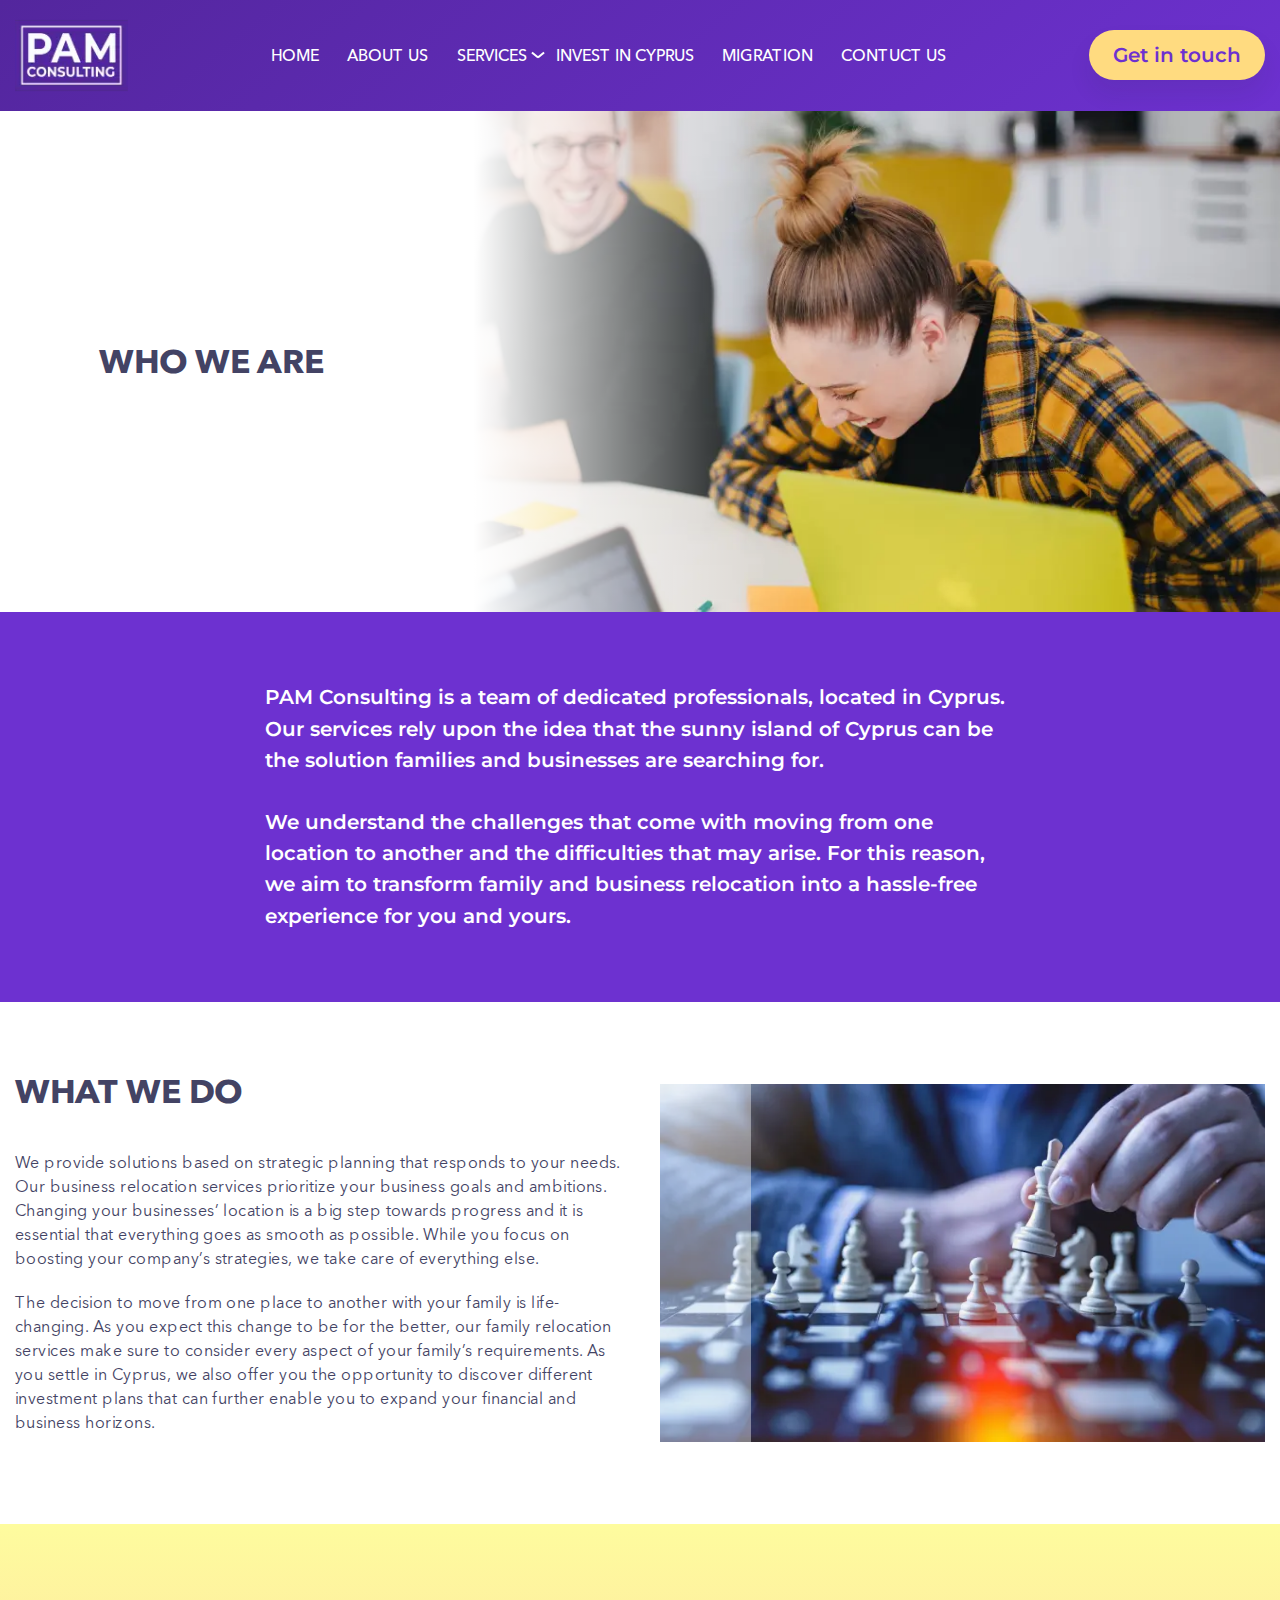
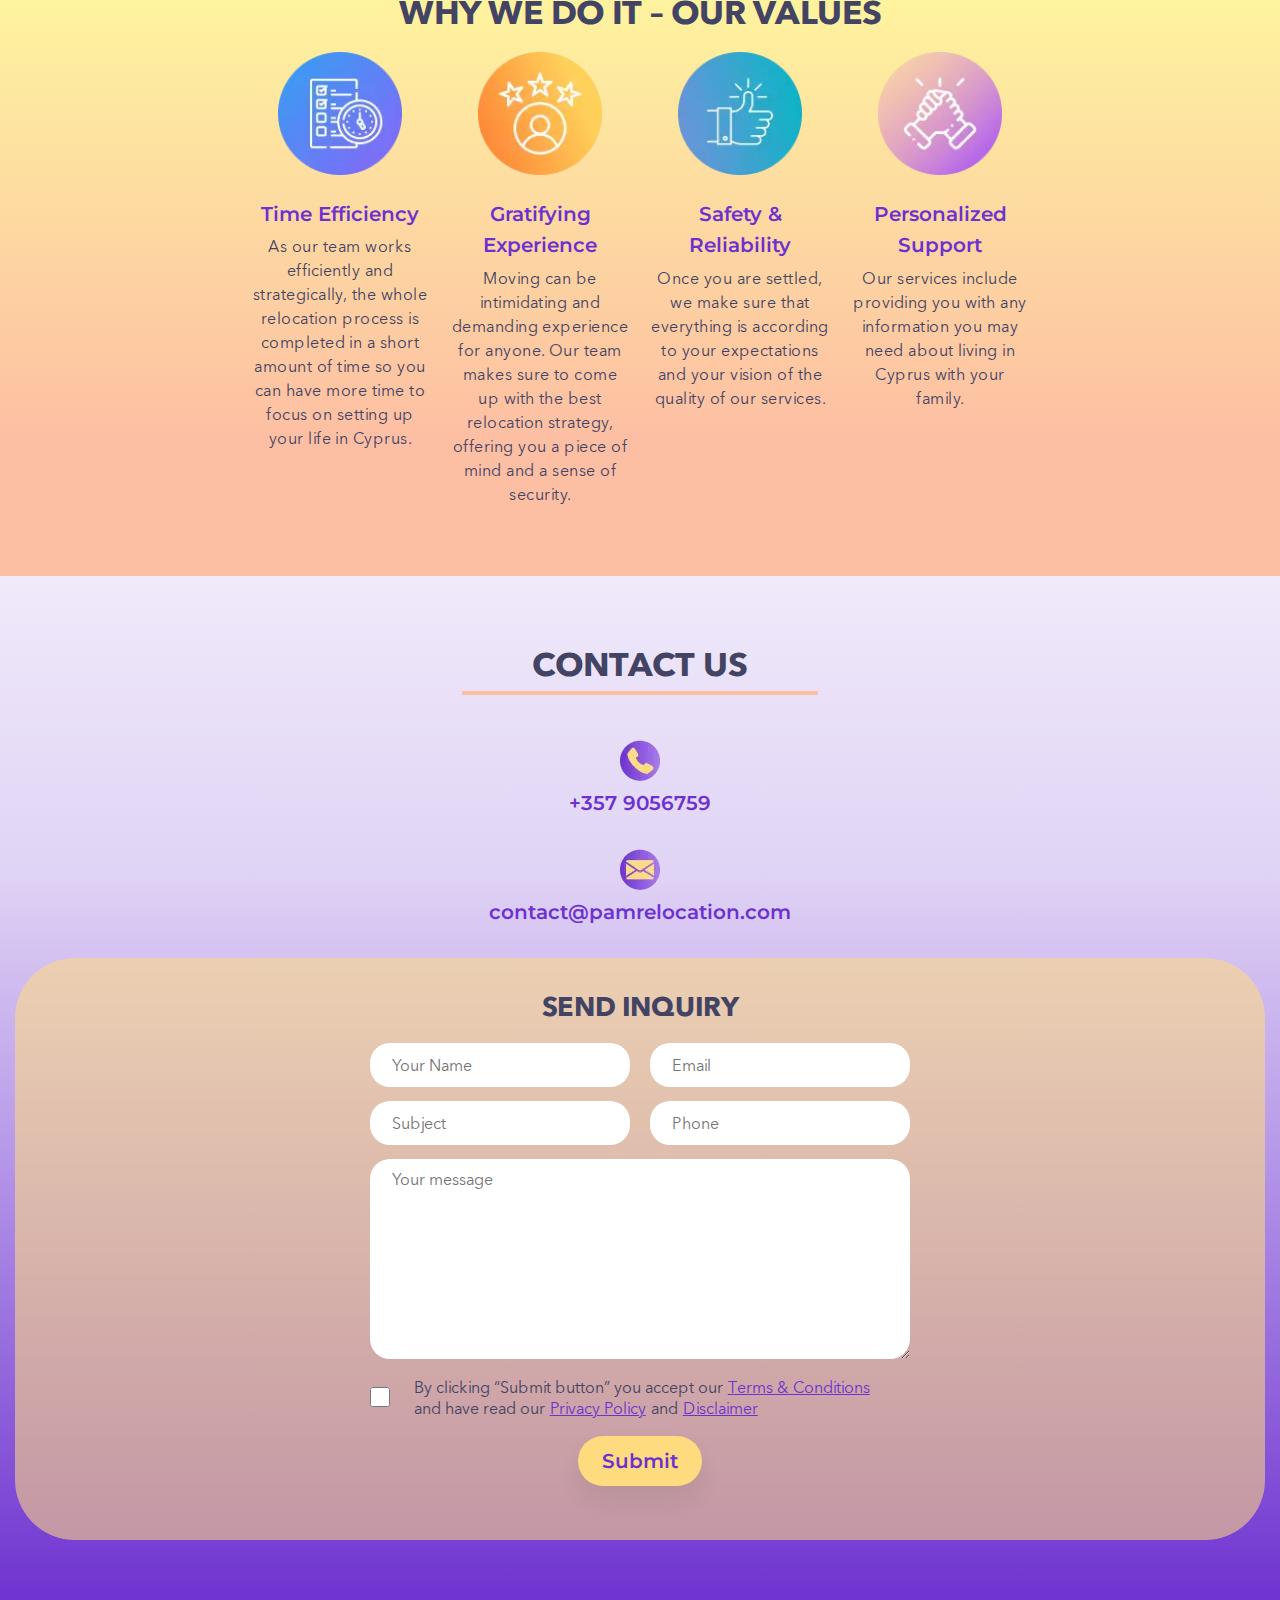
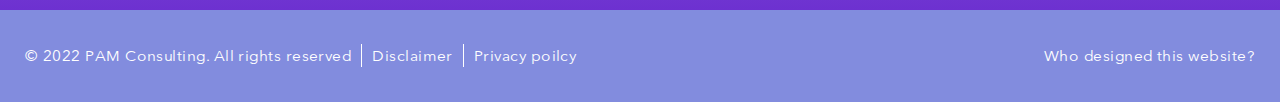
==== commit 6f120463: "Update about.html" ====
--- a/about.html
+++ b/about.html
@@ -148,10 +148,7 @@
 			</div>
 		</footer>
 	</div>
-	<script src="js/gsap/gsap.min.js"></script>
-	<script src="js/gsap/ScrollTrigger.min.js"></script>
-	<script src="js/gsap/ScrollSmoother.min.js"></script>
 	<script src="js/app.js"></script>
 </body>
 
-</html>+</html>
